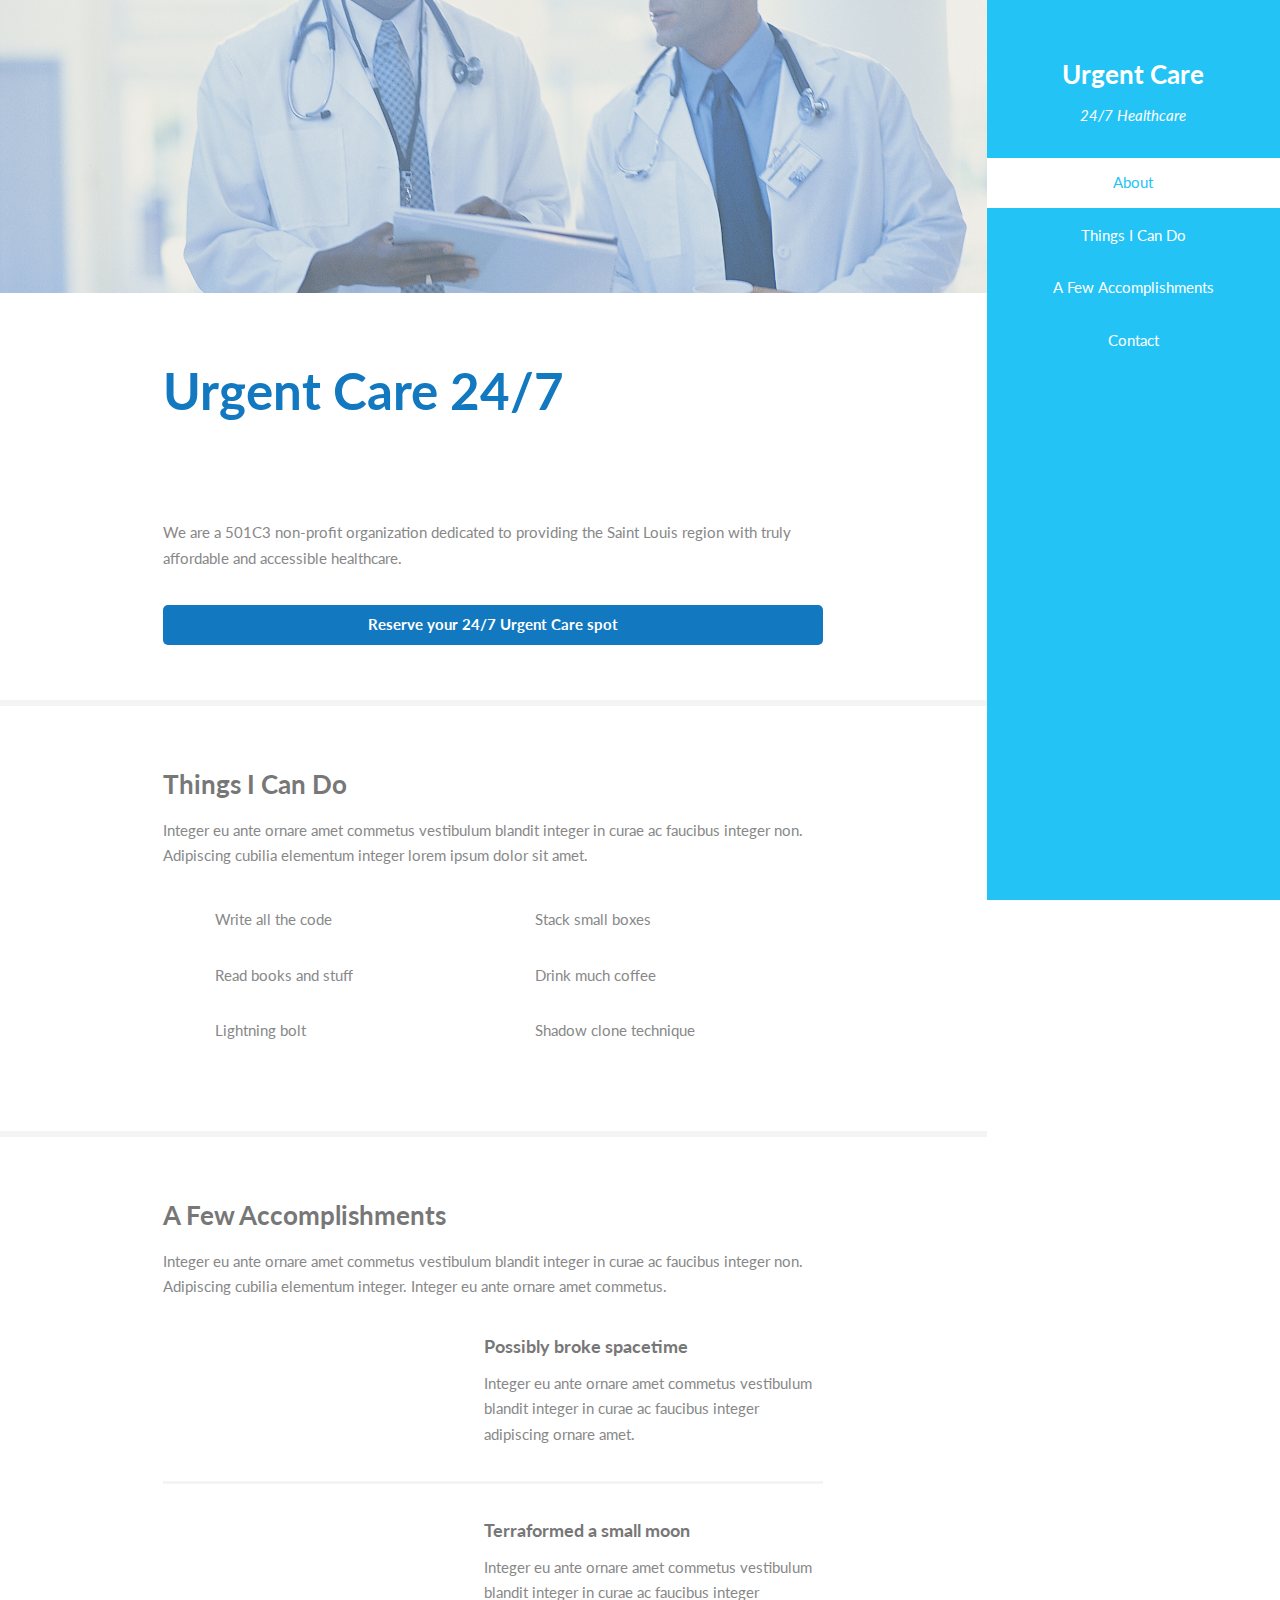
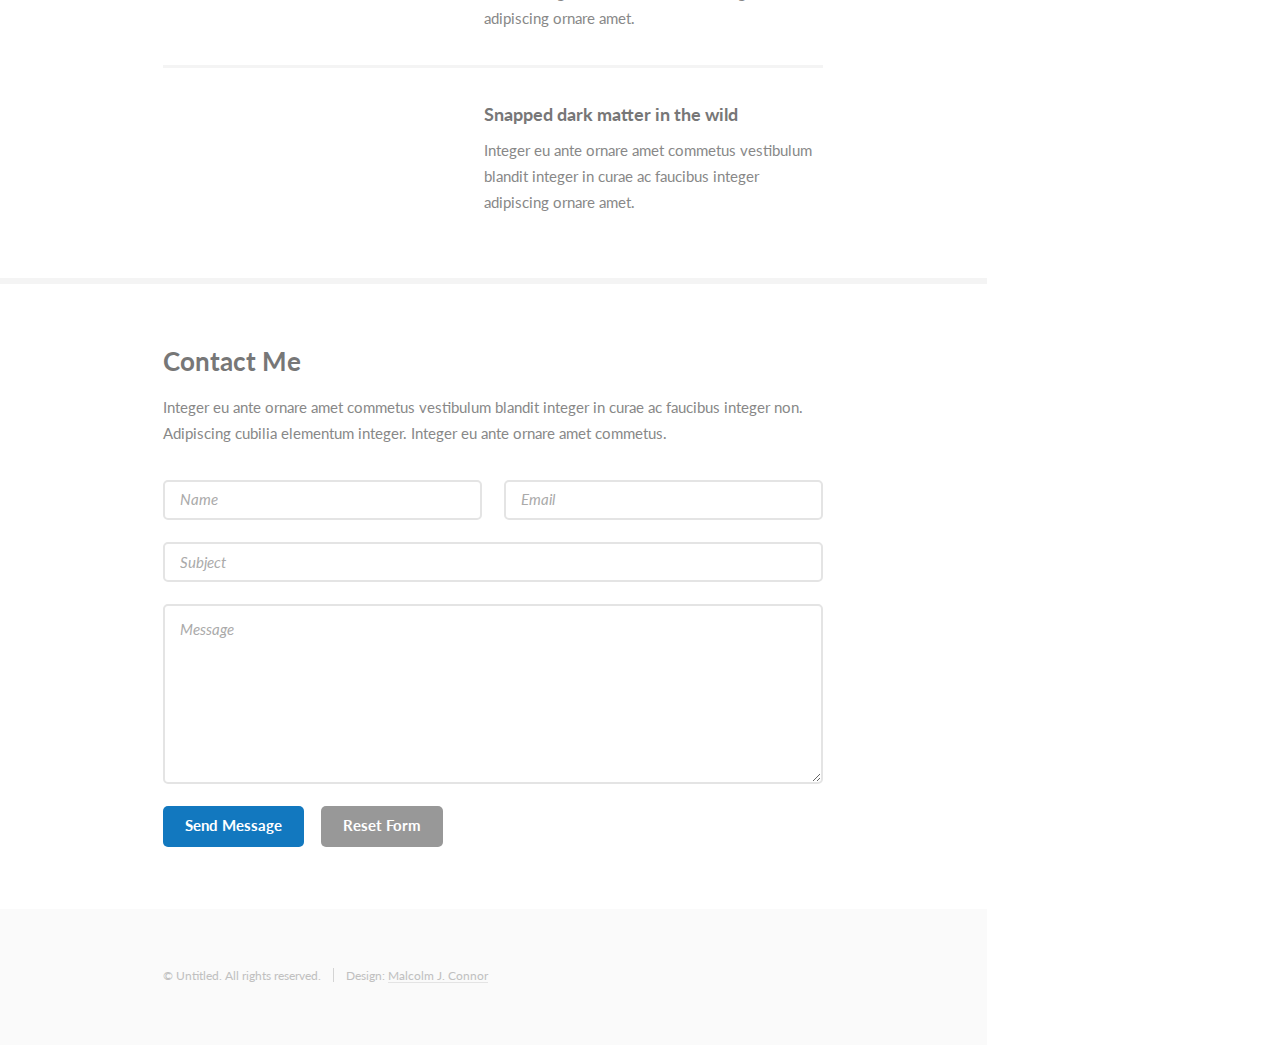
==== index.html @ 4917f7e1 "added urgent care link" ====
<!DOCTYPE HTML>

<html>
	<head>
		<title>Urgent Care</title>
		<meta charset="utf-8" />
		<meta name="viewport" content="width=device-width, initial-scale=1, user-scalable=no" />
		<link rel="stylesheet" href="assets/css/main.css" />
	</head>
	<body class="is-preload">

		<!-- Header -->
			<section id="header">
				<header>
					<span class="image avatar"><img src="images/247uc.PNG" alt="" /></span>
					<h1 id="logo"><a href="#">Urgent Care</a></h1>
					<p>24/7 Healthcare</p>
				</header>
				<nav id="nav">
					<ul>
						<li><a href="#one" class="active">About</a></li>
						<li><a href="#two">Things I Can Do</a></li>
						<li><a href="#three">A Few Accomplishments</a></li>
						<li><a href="#four">Contact</a></li>
					</ul>
				</nav>
				<footer>
					<ul class="icons">
						<li><a href="#" class="icon brands fa-twitter"><span class="label">Twitter</span></a></li>
						<li><a href="#" class="icon brands fa-facebook-f"><span class="label">Facebook</span></a></li>
						<li><a href="#" class="icon brands fa-instagram"><span class="label">Instagram</span></a></li>
						<li><a href="#" class="icon brands fa-github"><span class="label">Github</span></a></li>
						<li><a href="#" class="icon solid fa-envelope"><span class="label">Email</span></a></li>
					</ul>
				</footer>
			</section>

		<!-- Wrapper -->
			<div id="wrapper">

				<!-- Main -->
					<div id="main">

						<!-- One -->
							<section id="one">
								<div class="image main" data-position="center">
									<img src="images/health2.PNG" alt="" />
								</div>
								<div class="container">
									<header class="major">
										<h2>Urgent Care 24/7</h2>
										<p>Downtown St. Louis and Creve Couer </p>
									</header>
									<p>We are a 501C3 non-profit organization dedicated to providing the Saint Louis region with truly affordable and accessible healthcare.</p>
                                    
                                     <a href="#" class="button primary fit">Reserve your 24/7 Urgent Care spot</a>
                                    
								</div><br>
                                
							</section>

						<!-- Two -->
							<section id="two">
								<div class="container">
									<h3>Things I Can Do</h3>
									<p>Integer eu ante ornare amet commetus vestibulum blandit integer in curae ac faucibus integer non. Adipiscing cubilia elementum integer lorem ipsum dolor sit amet.</p>
									<ul class="feature-icons">
										<li class="icon solid fa-code">Write all the code</li>
										<li class="icon solid fa-cubes">Stack small boxes</li>
										<li class="icon solid fa-book">Read books and stuff</li>
										<li class="icon solid fa-coffee">Drink much coffee</li>
										<li class="icon solid fa-bolt">Lightning bolt</li>
										<li class="icon solid fa-users">Shadow clone technique</li>
									</ul>
								</div>
							</section>

						<!-- Three -->
							<section id="three">
								<div class="container">
									<h3>A Few Accomplishments</h3>
									<p>Integer eu ante ornare amet commetus vestibulum blandit integer in curae ac faucibus integer non. Adipiscing cubilia elementum integer. Integer eu ante ornare amet commetus.</p>
									<div class="features">
										<article>
											<a href="#" class="image"><img src="images/pic01.jpg" alt="" /></a>
											<div class="inner">
												<h4>Possibly broke spacetime</h4>
												<p>Integer eu ante ornare amet commetus vestibulum blandit integer in curae ac faucibus integer adipiscing ornare amet.</p>
											</div>
										</article>
										<article>
											<a href="#" class="image"><img src="images/pic02.jpg" alt="" /></a>
											<div class="inner">
												<h4>Terraformed a small moon</h4>
												<p>Integer eu ante ornare amet commetus vestibulum blandit integer in curae ac faucibus integer adipiscing ornare amet.</p>
											</div>
										</article>
										<article>
											<a href="#" class="image"><img src="images/pic03.jpg" alt="" /></a>
											<div class="inner">
												<h4>Snapped dark matter in the wild</h4>
												<p>Integer eu ante ornare amet commetus vestibulum blandit integer in curae ac faucibus integer adipiscing ornare amet.</p>
											</div>
										</article>
									</div>
								</div>
							</section>

						<!-- Four -->
							<section id="four">
								<div class="container">
									<h3>Contact Me</h3>
									<p>Integer eu ante ornare amet commetus vestibulum blandit integer in curae ac faucibus integer non. Adipiscing cubilia elementum integer. Integer eu ante ornare amet commetus.</p>
									<form method="post" action="#">
										<div class="row gtr-uniform">
											<div class="col-6 col-12-xsmall"><input type="text" name="name" id="name" placeholder="Name" /></div>
											<div class="col-6 col-12-xsmall"><input type="email" name="email" id="email" placeholder="Email" /></div>
											<div class="col-12"><input type="text" name="subject" id="subject" placeholder="Subject" /></div>
											<div class="col-12"><textarea name="message" id="message" placeholder="Message" rows="6"></textarea></div>
											<div class="col-12">
												<ul class="actions">
													<li><input type="submit" class="primary" value="Send Message" /></li>
													<li><input type="reset" value="Reset Form" /></li>
												</ul>
											</div>
										</div>
									</form>
								</div>
							</section>

						<!-- Five -->
						
                        <!--
							<section id="five">
								<div class="container">
									<h3>Elements</h3>

									<section>
										<h4>Text</h4>
										<p>This is <b>bold</b> and this is <strong>strong</strong>. This is <i>italic</i> and this is <em>emphasized</em>.
										This is <sup>superscript</sup> text and this is <sub>subscript</sub> text.
										This is <u>underlined</u> and this is code: <code>for (;;) { ... }</code>. Finally, <a href="#">this is a link</a>.</p>
										<hr />
										<header>
											<h4>Heading with a Subtitle</h4>
											<p>Lorem ipsum dolor sit amet nullam id egestas urna aliquam</p>
										</header>
										<p>Nunc lacinia ante nunc ac lobortis. Interdum adipiscing gravida odio porttitor sem non mi integer non faucibus ornare mi ut ante amet placerat aliquet. Volutpat eu sed ante lacinia sapien lorem accumsan varius montes viverra nibh in adipiscing blandit tempus accumsan.</p>
										<header>
											<h5>Heading with a Subtitle</h5>
											<p>Lorem ipsum dolor sit amet nullam id egestas urna aliquam</p>
										</header>
										<p>Nunc lacinia ante nunc ac lobortis. Interdum adipiscing gravida odio porttitor sem non mi integer non faucibus ornare mi ut ante amet placerat aliquet. Volutpat eu sed ante lacinia sapien lorem accumsan varius montes viverra nibh in adipiscing blandit tempus accumsan.</p>
										<hr />
										<h2>Heading Level 2</h2>
										<h3>Heading Level 3</h3>
										<h4>Heading Level 4</h4>
										<h5>Heading Level 5</h5>
										<h6>Heading Level 6</h6>
										<hr />
										<h5>Blockquote</h5>
										<blockquote>Fringilla nisl. Donec accumsan interdum nisi, quis tincidunt felis sagittis eget tempus euismod. Vestibulum ante ipsum primis in faucibus vestibulum. Blandit adipiscing eu felis iaculis volutpat ac adipiscing accumsan faucibus. Vestibulum ante ipsum primis in faucibus lorem ipsum dolor sit amet nullam adipiscing eu felis.</blockquote>
										<h5>Preformatted</h5>
										<pre><code>i = 0;

while (!deck.isInOrder()) {
    print 'Iteration ' + i;
    deck.shuffle();
    i++;
}

print 'It took ' + i + ' iterations to sort the deck.';</code></pre>
									</section>

									<section>
										<h4>Lists</h4>
										<div class="row">
											<div class="col-6 col-12-xsmall">
												<h5>Unordered</h5>
												<ul>
													<li>Dolor pulvinar etiam magna etiam.</li>
													<li>Sagittis adipiscing lorem eleifend.</li>
													<li>Felis enim feugiat dolore viverra.</li>
												</ul>
												<h5>Alternate</h5>
												<ul class="alt">
													<li>Dolor pulvinar etiam magna etiam.</li>
													<li>Sagittis adipiscing lorem eleifend.</li>
													<li>Felis enim feugiat dolore viverra.</li>
												</ul>
											</div>
											<div class="col-6 col-12-xsmall">
												<h5>Ordered</h5>
												<ol>
													<li>Dolor pulvinar etiam magna etiam.</li>
													<li>Etiam vel felis at lorem sed viverra.</li>
													<li>Felis enim feugiat dolore viverra.</li>
													<li>Dolor pulvinar etiam magna etiam.</li>
													<li>Etiam vel felis at lorem sed viverra.</li>
													<li>Felis enim feugiat dolore viverra.</li>
												</ol>
												<h5>Icons</h5>
												<ul class="icons">
													<li><a href="#" class="icon brands fa-twitter"><span class="label">Twitter</span></a></li>
													<li><a href="#" class="icon brands fa-facebook-f"><span class="label">Facebook</span></a></li>
													<li><a href="#" class="icon brands fa-instagram"><span class="label">Instagram</span></a></li>
													<li><a href="#" class="icon brands fa-github"><span class="label">Github</span></a></li>
													<li><a href="#" class="icon brands fa-dribbble"><span class="label">Dribbble</span></a></li>
													<li><a href="#" class="icon brands fa-tumblr"><span class="label">Tumblr</span></a></li>
												</ul>
											</div>
										</div>
										<h5>Actions</h5>
										<ul class="actions">
											<li><a href="#" class="button primary">Default</a></li>
											<li><a href="#" class="button">Default</a></li>
											<li><a href="#" class="button alt">Default</a></li>
										</ul>
										<ul class="actions small">
											<li><a href="#" class="button primary small">Small</a></li>
											<li><a href="#" class="button small">Small</a></li>
											<li><a href="#" class="button alt small">Small</a></li>
										</ul>
										<div class="row">
											<div class="col-3 col-6-medium col-12-xsmall">
												<ul class="actions stacked">
													<li><a href="#" class="button primary">Default</a></li>
													<li><a href="#" class="button">Default</a></li>
													<li><a href="#" class="button alt">Default</a></li>
												</ul>
											</div>
											<div class="col-3 col-6 col-12-xsmall">
												<ul class="actions stacked">
													<li><a href="#" class="button primary small">Small</a></li>
													<li><a href="#" class="button small">Small</a></li>
													<li><a href="#" class="button alt small">Small</a></li>
												</ul>
											</div>
											<div class="col-3 col-6-medium col-12-xsmall">
												<ul class="actions stacked">
													<li><a href="#" class="button primary fit">Default</a></li>
													<li><a href="#" class="button fit">Default</a></li>
													<li><a href="#" class="button alt fit">Default</a></li>
												</ul>
											</div>
											<div class="col-3 col-6-medium col-12-xsmall">
												<ul class="actions stacked">
													<li><a href="#" class="button primary small fit">Small</a></li>
													<li><a href="#" class="button small fit">Small</a></li>
													<li><a href="#" class="button alt small fit">Small</a></li>
												</ul>
											</div>
										</div>
									</section>

									<section>
										<h4>Table</h4>
										<h5>Default</h5>
										<div class="table-wrapper">
											<table>
												<thead>
													<tr>
														<th>Name</th>
														<th>Description</th>
														<th>Price</th>
													</tr>
												</thead>
												<tbody>
													<tr>
														<td>Item One</td>
														<td>Ante turpis integer aliquet porttitor.</td>
														<td>29.99</td>
													</tr>
													<tr>
														<td>Item Two</td>
														<td>Vis ac commodo adipiscing arcu aliquet.</td>
														<td>19.99</td>
													</tr>
													<tr>
														<td>Item Three</td>
														<td> Morbi faucibus arcu accumsan lorem.</td>
														<td>29.99</td>
													</tr>
													<tr>
														<td>Item Four</td>
														<td>Vitae integer tempus condimentum.</td>
														<td>19.99</td>
													</tr>
													<tr>
														<td>Item Five</td>
														<td>Ante turpis integer aliquet porttitor.</td>
														<td>29.99</td>
													</tr>
												</tbody>
												<tfoot>
													<tr>
														<td colspan="2"></td>
														<td>100.00</td>
													</tr>
												</tfoot>
											</table>
										</div>

										<h5>Alternate</h5>
										<div class="table-wrapper">
											<table class="alt">
												<thead>
													<tr>
														<th>Name</th>
														<th>Description</th>
														<th>Price</th>
													</tr>
												</thead>
												<tbody>
													<tr>
														<td>Item One</td>
														<td>Ante turpis integer aliquet porttitor.</td>
														<td>29.99</td>
													</tr>
													<tr>
														<td>Item Two</td>
														<td>Vis ac commodo adipiscing arcu aliquet.</td>
														<td>19.99</td>
													</tr>
													<tr>
														<td>Item Three</td>
														<td> Morbi faucibus arcu accumsan lorem.</td>
														<td>29.99</td>
													</tr>
													<tr>
														<td>Item Four</td>
														<td>Vitae integer tempus condimentum.</td>
														<td>19.99</td>
													</tr>
													<tr>
														<td>Item Five</td>
														<td>Ante turpis integer aliquet porttitor.</td>
														<td>29.99</td>
													</tr>
												</tbody>
												<tfoot>
													<tr>
														<td colspan="2"></td>
														<td>100.00</td>
													</tr>
												</tfoot>
											</table>
										</div>
									</section>

									<section>
										<h4>Buttons</h4>
										<ul class="actions">
											<li><a href="#" class="button primary">Primary</a></li>
											<li><a href="#" class="button">Default</a></li>
											<li><a href="#" class="button alt">Alternate</a></li>
										</ul>
										<ul class="actions">
											<li><a href="#" class="button primary large">Large</a></li>
											<li><a href="#" class="button">Default</a></li>
											<li><a href="#" class="button alt small">Small</a></li>
										</ul>
										<ul class="actions fit">
											<li><a href="#" class="button primary fit">Fit</a></li>
											<li><a href="#" class="button fit">Fit</a></li>
											<li><a href="#" class="button alt fit">Fit</a></li>
										</ul>
										<ul class="actions fit small">
											<li><a href="#" class="button primary fit small">Fit + Small</a></li>
											<li><a href="#" class="button fit small">Fit + Small</a></li>
											<li><a href="#" class="button alt fit small">Fit + Small</a></li>
										</ul>
										<ul class="actions">
											<li><a href="#" class="button primary icon solid fa-download">Icon</a></li>
											<li><a href="#" class="button icon solid fa-download">Icon</a></li>
											<li><a href="#" class="button alt icon solid fa-check">Icon</a></li>
										</ul>
										<ul class="actions">
											<li><span class="button primary disabled">Primary</span></li>
											<li><span class="button disabled">Default</span></li>
											<li><span class="button alt disabled">Alternate</span></li>
										</ul>
									</section>

									<section>
										<h4>Form</h4>
										<form method="post" action="#">
											<div class="row gtr-uniform">
												<div class="col-6 col-12-xsmall">
													<input type="text" name="demo-name" id="demo-name" value="" placeholder="Name" />
												</div>
												<div class="col-6 col-12-xsmall">
													<input type="email" name="demo-email" id="demo-email" value="" placeholder="Email" />
												</div>
												<div class="col-12">
													<select name="demo-category" id="demo-category">
														<option value="">- Category -</option>
														<option value="1">Manufacturing</option>
														<option value="1">Shipping</option>
														<option value="1">Administration</option>
														<option value="1">Human Resources</option>
													</select>
												</div>
												<div class="col-4 col-12-medium">
													<input type="radio" id="demo-priority-low" name="demo-priority" checked>
													<label for="demo-priority-low">Low Priority</label>
												</div>
												<div class="col-4 col-12-medium">
													<input type="radio" id="demo-priority-normal" name="demo-priority">
													<label for="demo-priority-normal">Normal Priority</label>
												</div>
												<div class="col-4 col-12-medium">
													<input type="radio" id="demo-priority-high" name="demo-priority">
													<label for="demo-priority-high">High Priority</label>
												</div>
												<div class="col-6 col-12-medium">
													<input type="checkbox" id="demo-copy" name="demo-copy">
													<label for="demo-copy">Email me a copy of this message</label>
												</div>
												<div class="col-6 col-12-medium">
													<input type="checkbox" id="demo-human" name="demo-human" checked>
													<label for="demo-human">I am a human and not a robot</label>
												</div>
												<div class="col-12">
													<textarea name="demo-message" id="demo-message" placeholder="Enter your message" rows="6"></textarea>
												</div>
												<div class="col-12">
													<ul class="actions">
														<li><input type="submit" value="Send Message" /></li>
														<li><input type="reset" value="Reset" class="alt" /></li>
													</ul>
												</div>
											</div>
										</form>
									</section>

									<section>
										<h4>Image</h4>
										<h5>Fit</h5>
										<span class="image fit"><img src="images/banner.jpg" alt="" /></span>
										<div class="box alt">
											<div class="row gtr-50 gtr-uniform">
												<div class="col-4"><span class="image fit"><img src="images/pic01.jpg" alt="" /></span></div>
												<div class="col-4"><span class="image fit"><img src="images/pic02.jpg" alt="" /></span></div>
												<div class="col-4"><span class="image fit"><img src="images/pic03.jpg" alt="" /></span></div>
												<div class="col-4"><span class="image fit"><img src="images/pic02.jpg" alt="" /></span></div>
												<div class="col-4"><span class="image fit"><img src="images/pic03.jpg" alt="" /></span></div>
												<div class="col-4"><span class="image fit"><img src="images/pic01.jpg" alt="" /></span></div>
												<div class="col-4"><span class="image fit"><img src="images/pic03.jpg" alt="" /></span></div>
												<div class="col-4"><span class="image fit"><img src="images/pic01.jpg" alt="" /></span></div>
												<div class="col-4"><span class="image fit"><img src="images/pic02.jpg" alt="" /></span></div>
											</div>
										</div>
										<h5>Left &amp; Right</h5>
										<p><span class="image left"><img src="images/avatar.jpg" alt="" /></span>Fringilla nisl. Donec accumsan interdum nisi, quis tincidunt felis sagittis eget. tempus euismod. Vestibulum ante ipsum primis in faucibus vestibulum. Blandit adipiscing eu felis iaculis volutpat ac adipiscing accumsan eu faucibus. Integer ac pellentesque praesent tincidunt felis sagittis eget. tempus euismod. Vestibulum ante ipsum primis in faucibus vestibulum. Blandit adipiscing eu felis iaculis volutpat ac adipiscing accumsan eu faucibus. Integer ac pellentesque praesent. Donec accumsan interdum nisi, quis tincidunt felis sagittis eget. tempus euismod. Vestibulum ante ipsum primis in faucibus vestibulum. Blandit adipiscing eu felis iaculis volutpat ac adipiscing accumsan eu faucibus. Integer ac pellentesque praesent tincidunt felis sagittis eget. tempus euismod. Vestibulum ante ipsum primis in faucibus vestibulum. Blandit adipiscing eu felis iaculis volutpat ac adipiscing accumsan eu faucibus. Integer ac pellentesque praesent.</p>
										<p><span class="image right"><img src="images/avatar.jpg" alt="" /></span>Fringilla nisl. Donec accumsan interdum nisi, quis tincidunt felis sagittis eget. tempus euismod. Vestibulum ante ipsum primis in faucibus vestibulum. Blandit adipiscing eu felis iaculis volutpat ac adipiscing accumsan eu faucibus. Integer ac pellentesque praesent tincidunt felis sagittis eget. tempus euismod. Vestibulum ante ipsum primis in faucibus vestibulum. Blandit adipiscing eu felis iaculis volutpat ac adipiscing accumsan eu faucibus. Integer ac pellentesque praesent. Donec accumsan interdum nisi, quis tincidunt felis sagittis eget. tempus euismod. Vestibulum ante ipsum primis in faucibus vestibulum. Blandit adipiscing eu felis iaculis volutpat ac adipiscing accumsan eu faucibus. Integer ac pellentesque praesent tincidunt felis sagittis eget. tempus euismod. Vestibulum ante ipsum primis in faucibus vestibulum. Blandit adipiscing eu felis iaculis volutpat ac adipiscing accumsan eu faucibus. Integer ac pellentesque praesent.</p>
									</section>

								</div>
							</section>
				-->		
					</div>

				<!-- Footer -->
					<section id="footer">
						<div class="container">
							<ul class="copyright">
								<li>&copy; Untitled. All rights reserved.</li><li>Design: <a href="http://malcolmjconnor.com">Malcolm J. Connor</a></li>
							</ul>
						</div>
					</section>

			</div>

		<!-- Scripts -->
			<script src="assets/js/jquery.min.js"></script>
			<script src="assets/js/jquery.scrollex.min.js"></script>
			<script src="assets/js/jquery.scrolly.min.js"></script>
			<script src="assets/js/browser.min.js"></script>
			<script src="assets/js/breakpoints.min.js"></script>
			<script src="assets/js/util.js"></script>
			<script src="assets/js/main.js"></script>

	</body>
</html>
---- assets/css/main.css ----
@import url("fontawesome-all.min.css");
@import url("https://fonts.googleapis.com/css?family=Lato:400,400italic,700,700italic|Source+Code+Pro:400");

html, body, div, span, applet, object,
iframe, h1, h2, h3, h4, h5, h6, p, blockquote,
pre, a, abbr, acronym, address, big, cite,
code, del, dfn, em, img, ins, kbd, q, s, samp,
small, strike, strong, sub, sup, tt, var, b,
u, i, center, dl, dt, dd, ol, ul, li, fieldset,
form, label, legend, table, caption, tbody,
tfoot, thead, tr, th, td, article, aside,
canvas, details, embed, figure, figcaption,
footer, header, hgroup, menu, nav, output, ruby,
section, summary, time, mark, audio, video {
	margin: 0;
	padding: 0;
	border: 0;
	font-size: 100%;
	font: inherit;
    --primary: #1278BF;
    --primary_faded: #4FA7E4;
    --secondary: #24C3F6;
	vertical-align: baseline;}



article, aside, details, figcaption, figure,
footer, header, hgroup, menu, nav, section {
	display: block;}

body {
	line-height: 1;
}

ol, ul {
	list-style: none;
}

blockquote, q {
	quotes: none;
}

	blockquote:before, blockquote:after, q:before, q:after {
		content: '';
		content: none;
	}

table {
	border-collapse: collapse;
	border-spacing: 0;
}

body {
	-webkit-text-size-adjust: none;
}

mark {
	background-color: transparent;
	color: inherit;
}

input::-moz-focus-inner {
	border: 0;
	padding: 0;
}

input, select, textarea {
	-moz-appearance: none;
	-webkit-appearance: none;
	-ms-appearance: none;
	appearance: none;
}

/* Basic */

	html {
		box-sizing: border-box;
	}

	*, *:before, *:after {
		box-sizing: inherit;
	}

	body {
		background: #fff;
	}

		body.is-preload *, body.is-preload *:before, body.is-preload *:after {
			-moz-animation: none !important;
			-webkit-animation: none !important;
			-ms-animation: none !important;
			animation: none !important;
			-moz-transition: none !important;
			-webkit-transition: none !important;
			-ms-transition: none !important;
			transition: none !important;
		}

	body, input, select, textarea {
		color: #888;
		font-family: "Lato", sans-serif;
		font-size: 16pt;
		font-weight: 400;
		line-height: 1.75em;
	}

	a {
		-moz-transition: color 0.2s ease-in-out, border-color 0.2s ease-in-out;
		-webkit-transition: color 0.2s ease-in-out, border-color 0.2s ease-in-out;
		-ms-transition: color 0.2s ease-in-out, border-color 0.2s ease-in-out;
		transition: color 0.2s ease-in-out, border-color 0.2s ease-in-out;
		border-bottom: solid 1px #e4e4e4;
		color: inherit;
		text-decoration: none;
	}

		a:hover {
			border-bottom-color: transparent;
			color: var(--secondary) !important;
		}

	strong, b {
		color: #777;
		font-weight: 700;
	}

	em, i {
		font-style: italic;
	}

	p {
		margin: 0 0 2.25em 0;
	}

	h1, h2, h3, h4, h5, h6 {
		color: #777;
		font-weight: 700;
		line-height: 1em;
		margin: 0 0 0.5625em 0;
	}

		h1 a, h2 a, h3 a, h4 a, h5 a, h6 a {
			border: 0;
			color: inherit;
			text-decoration: none;
		}

	h2 {
		font-size: 2em;
		line-height: 1.5em;
	}

	h3 {
		font-size: 1.75em;
		line-height: 1.5em;
	}

	h4 {
		font-size: 1.25em;
		line-height: 1.5em;
	}

	h5 {
		font-size: 0.9em;
		line-height: 1.5em;
	}

	h6 {
		font-size: 0.7em;
		line-height: 1.5em;
	}

	sub {
		font-size: 0.8em;
		position: relative;
		top: 0.5em;
	}

	sup {
		font-size: 0.8em;
		position: relative;
		top: -0.5em;
	}

	hr {
		border: 0;
		border-bottom: solid 2px #f4f4f4;
		margin: 2.25em 0;
	}

		hr.major {
			margin: 3.375em 0;
		}

	blockquote {
		border-left: solid 8px #e4e4e4;
		font-style: italic;
		margin: 0 0 2.25em 0;
		padding: 0.5em 0 0.5em 2em;
	}

	code {
		background: #555;
		border-radius: 5px;
		color: #fff;
		font-family: "Source Code Pro", monospace;
		font-size: 0.9em;
		margin: 0 0.25em;
		padding: 0.25em 0.65em;
	}

	pre {
		font-family: "Source Code Pro", monospace;
		font-size: 0.9em;
		margin: 0 0 2.25em 0;
	}

		pre code {
			-webkit-overflow-scrolling: touch;
			display: block;
			line-height: 1.5em;
			overflow-x: auto;
			padding: 1em 1.5em;
		}

	.align-left {
		text-align: left;
	}

	.align-center {
		text-align: center;
	}

	.align-right {
		text-align: right;
	}

/* Row */

	.row {
		display: flex;
		flex-wrap: wrap;
		box-sizing: border-box;
		align-items: stretch;
	}

		.row > * {
			box-sizing: border-box;
		}

		.row.gtr-uniform > * > :last-child {
			margin-bottom: 0;
		}

		.row.aln-left {
			justify-content: flex-start;
		}

		.row.aln-center {
			justify-content: center;
		}

		.row.aln-right {
			justify-content: flex-end;
		}

		.row.aln-top {
			align-items: flex-start;
		}

		.row.aln-middle {
			align-items: center;
		}

		.row.aln-bottom {
			align-items: flex-end;
		}

		.row > .imp {
			order: -1;
		}

		.row > .col-1 {
			width: 8.33333%;
		}

		.row > .off-1 {
			margin-left: 8.33333%;
		}

		.row > .col-2 {
			width: 16.66667%;
		}

		.row > .off-2 {
			margin-left: 16.66667%;
		}

		.row > .col-3 {
			width: 25%;
		}

		.row > .off-3 {
			margin-left: 25%;
		}

		.row > .col-4 {
			width: 33.33333%;
		}

		.row > .off-4 {
			margin-left: 33.33333%;
		}

		.row > .col-5 {
			width: 41.66667%;
		}

		.row > .off-5 {
			margin-left: 41.66667%;
		}

		.row > .col-6 {
			width: 50%;
		}

		.row > .off-6 {
			margin-left: 50%;
		}

		.row > .col-7 {
			width: 58.33333%;
		}

		.row > .off-7 {
			margin-left: 58.33333%;
		}

		.row > .col-8 {
			width: 66.66667%;
		}

		.row > .off-8 {
			margin-left: 66.66667%;
		}

		.row > .col-9 {
			width: 75%;
		}

		.row > .off-9 {
			margin-left: 75%;
		}

		.row > .col-10 {
			width: 83.33333%;
		}

		.row > .off-10 {
			margin-left: 83.33333%;
		}

		.row > .col-11 {
			width: 91.66667%;
		}

		.row > .off-11 {
			margin-left: 91.66667%;
		}

		.row > .col-12 {
			width: 100%;
		}

		.row > .off-12 {
			margin-left: 100%;
		}

		.row.gtr-0 {
			margin-top: 0;
			margin-left: 0em;
		}

			.row.gtr-0 > * {
				padding: 0 0 0 0em;
			}

			.row.gtr-0.gtr-uniform {
				margin-top: 0em;
			}

				.row.gtr-0.gtr-uniform > * {
					padding-top: 0em;
				}

		.row.gtr-25 {
			margin-top: 0;
			margin-left: -0.5em;
		}

			.row.gtr-25 > * {
				padding: 0 0 0 0.5em;
			}

			.row.gtr-25.gtr-uniform {
				margin-top: -0.5em;
			}

				.row.gtr-25.gtr-uniform > * {
					padding-top: 0.5em;
				}

		.row.gtr-50 {
			margin-top: 0;
			margin-left: -1em;
		}

			.row.gtr-50 > * {
				padding: 0 0 0 1em;
			}

			.row.gtr-50.gtr-uniform {
				margin-top: -1em;
			}

				.row.gtr-50.gtr-uniform > * {
					padding-top: 1em;
				}

		.row {
			margin-top: 0;
			margin-left: -2em;
		}

			.row > * {
				padding: 0 0 0 2em;
			}

			.row.gtr-uniform {
				margin-top: -2em;
			}

				.row.gtr-uniform > * {
					padding-top: 2em;
				}

		.row.gtr-150 {
			margin-top: 0;
			margin-left: -3em;
		}

			.row.gtr-150 > * {
				padding: 0 0 0 3em;
			}

			.row.gtr-150.gtr-uniform {
				margin-top: -3em;
			}

				.row.gtr-150.gtr-uniform > * {
					padding-top: 3em;
				}

		.row.gtr-200 {
			margin-top: 0;
			margin-left: -4em;
		}

			.row.gtr-200 > * {
				padding: 0 0 0 4em;
			}

			.row.gtr-200.gtr-uniform {
				margin-top: -4em;
			}

				.row.gtr-200.gtr-uniform > * {
					padding-top: 4em;
				}

		@media screen and (max-width: 1680px) {

			.row {
				display: flex;
				flex-wrap: wrap;
				box-sizing: border-box;
				align-items: stretch;
			}

				.row > * {
					box-sizing: border-box;
				}

				.row.gtr-uniform > * > :last-child {
					margin-bottom: 0;
				}

				.row.aln-left {
					justify-content: flex-start;
				}

				.row.aln-center {
					justify-content: center;
				}

				.row.aln-right {
					justify-content: flex-end;
				}

				.row.aln-top {
					align-items: flex-start;
				}

				.row.aln-middle {
					align-items: center;
				}

				.row.aln-bottom {
					align-items: flex-end;
				}

				.row > .imp-xlarge {
					order: -1;
				}

				.row > .col-1-xlarge {
					width: 8.33333%;
				}

				.row > .off-1-xlarge {
					margin-left: 8.33333%;
				}

				.row > .col-2-xlarge {
					width: 16.66667%;
				}

				.row > .off-2-xlarge {
					margin-left: 16.66667%;
				}

				.row > .col-3-xlarge {
					width: 25%;
				}

				.row > .off-3-xlarge {
					margin-left: 25%;
				}

				.row > .col-4-xlarge {
					width: 33.33333%;
				}

				.row > .off-4-xlarge {
					margin-left: 33.33333%;
				}

				.row > .col-5-xlarge {
					width: 41.66667%;
				}

				.row > .off-5-xlarge {
					margin-left: 41.66667%;
				}

				.row > .col-6-xlarge {
					width: 50%;
				}

				.row > .off-6-xlarge {
					margin-left: 50%;
				}

				.row > .col-7-xlarge {
					width: 58.33333%;
				}

				.row > .off-7-xlarge {
					margin-left: 58.33333%;
				}

				.row > .col-8-xlarge {
					width: 66.66667%;
				}

				.row > .off-8-xlarge {
					margin-left: 66.66667%;
				}

				.row > .col-9-xlarge {
					width: 75%;
				}

				.row > .off-9-xlarge {
					margin-left: 75%;
				}

				.row > .col-10-xlarge {
					width: 83.33333%;
				}

				.row > .off-10-xlarge {
					margin-left: 83.33333%;
				}

				.row > .col-11-xlarge {
					width: 91.66667%;
				}

				.row > .off-11-xlarge {
					margin-left: 91.66667%;
				}

				.row > .col-12-xlarge {
					width: 100%;
				}

				.row > .off-12-xlarge {
					margin-left: 100%;
				}

				.row.gtr-0 {
					margin-top: 0;
					margin-left: 0em;
				}

					.row.gtr-0 > * {
						padding: 0 0 0 0em;
					}

					.row.gtr-0.gtr-uniform {
						margin-top: 0em;
					}

						.row.gtr-0.gtr-uniform > * {
							padding-top: 0em;
						}

				.row.gtr-25 {
					margin-top: 0;
					margin-left: -0.5em;
				}

					.row.gtr-25 > * {
						padding: 0 0 0 0.5em;
					}

					.row.gtr-25.gtr-uniform {
						margin-top: -0.5em;
					}

						.row.gtr-25.gtr-uniform > * {
							padding-top: 0.5em;
						}

				.row.gtr-50 {
					margin-top: 0;
					margin-left: -1em;
				}

					.row.gtr-50 > * {
						padding: 0 0 0 1em;
					}

					.row.gtr-50.gtr-uniform {
						margin-top: -1em;
					}

						.row.gtr-50.gtr-uniform > * {
							padding-top: 1em;
						}

				.row {
					margin-top: 0;
					margin-left: -2em;
				}

					.row > * {
						padding: 0 0 0 2em;
					}

					.row.gtr-uniform {
						margin-top: -2em;
					}

						.row.gtr-uniform > * {
							padding-top: 2em;
						}

				.row.gtr-150 {
					margin-top: 0;
					margin-left: -3em;
				}

					.row.gtr-150 > * {
						padding: 0 0 0 3em;
					}

					.row.gtr-150.gtr-uniform {
						margin-top: -3em;
					}

						.row.gtr-150.gtr-uniform > * {
							padding-top: 3em;
						}

				.row.gtr-200 {
					margin-top: 0;
					margin-left: -4em;
				}

					.row.gtr-200 > * {
						padding: 0 0 0 4em;
					}

					.row.gtr-200.gtr-uniform {
						margin-top: -4em;
					}

						.row.gtr-200.gtr-uniform > * {
							padding-top: 4em;
						}

		}

		@media screen and (max-width: 1280px) {

			.row {
				display: flex;
				flex-wrap: wrap;
				box-sizing: border-box;
				align-items: stretch;
			}

				.row > * {
					box-sizing: border-box;
				}

				.row.gtr-uniform > * > :last-child {
					margin-bottom: 0;
				}

				.row.aln-left {
					justify-content: flex-start;
				}

				.row.aln-center {
					justify-content: center;
				}

				.row.aln-right {
					justify-content: flex-end;
				}

				.row.aln-top {
					align-items: flex-start;
				}

				.row.aln-middle {
					align-items: center;
				}

				.row.aln-bottom {
					align-items: flex-end;
				}

				.row > .imp-large {
					order: -1;
				}

				.row > .col-1-large {
					width: 8.33333%;
				}

				.row > .off-1-large {
					margin-left: 8.33333%;
				}

				.row > .col-2-large {
					width: 16.66667%;
				}

				.row > .off-2-large {
					margin-left: 16.66667%;
				}

				.row > .col-3-large {
					width: 25%;
				}

				.row > .off-3-large {
					margin-left: 25%;
				}

				.row > .col-4-large {
					width: 33.33333%;
				}

				.row > .off-4-large {
					margin-left: 33.33333%;
				}

				.row > .col-5-large {
					width: 41.66667%;
				}

				.row > .off-5-large {
					margin-left: 41.66667%;
				}

				.row > .col-6-large {
					width: 50%;
				}

				.row > .off-6-large {
					margin-left: 50%;
				}

				.row > .col-7-large {
					width: 58.33333%;
				}

				.row > .off-7-large {
					margin-left: 58.33333%;
				}

				.row > .col-8-large {
					width: 66.66667%;
				}

				.row > .off-8-large {
					margin-left: 66.66667%;
				}

				.row > .col-9-large {
					width: 75%;
				}

				.row > .off-9-large {
					margin-left: 75%;
				}

				.row > .col-10-large {
					width: 83.33333%;
				}

				.row > .off-10-large {
					margin-left: 83.33333%;
				}

				.row > .col-11-large {
					width: 91.66667%;
				}

				.row > .off-11-large {
					margin-left: 91.66667%;
				}

				.row > .col-12-large {
					width: 100%;
				}

				.row > .off-12-large {
					margin-left: 100%;
				}

				.row.gtr-0 {
					margin-top: 0;
					margin-left: 0em;
				}

					.row.gtr-0 > * {
						padding: 0 0 0 0em;
					}

					.row.gtr-0.gtr-uniform {
						margin-top: 0em;
					}

						.row.gtr-0.gtr-uniform > * {
							padding-top: 0em;
						}

				.row.gtr-25 {
					margin-top: 0;
					margin-left: -0.375em;
				}

					.row.gtr-25 > * {
						padding: 0 0 0 0.375em;
					}

					.row.gtr-25.gtr-uniform {
						margin-top: -0.375em;
					}

						.row.gtr-25.gtr-uniform > * {
							padding-top: 0.375em;
						}

				.row.gtr-50 {
					margin-top: 0;
					margin-left: -0.75em;
				}

					.row.gtr-50 > * {
						padding: 0 0 0 0.75em;
					}

					.row.gtr-50.gtr-uniform {
						margin-top: -0.75em;
					}

						.row.gtr-50.gtr-uniform > * {
							padding-top: 0.75em;
						}

				.row {
					margin-top: 0;
					margin-left: -1.5em;
				}

					.row > * {
						padding: 0 0 0 1.5em;
					}

					.row.gtr-uniform {
						margin-top: -1.5em;
					}

						.row.gtr-uniform > * {
							padding-top: 1.5em;
						}

				.row.gtr-150 {
					margin-top: 0;
					margin-left: -2.25em;
				}

					.row.gtr-150 > * {
						padding: 0 0 0 2.25em;
					}

					.row.gtr-150.gtr-uniform {
						margin-top: -2.25em;
					}

						.row.gtr-150.gtr-uniform > * {
							padding-top: 2.25em;
						}

				.row.gtr-200 {
					margin-top: 0;
					margin-left: -3em;
				}

					.row.gtr-200 > * {
						padding: 0 0 0 3em;
					}

					.row.gtr-200.gtr-uniform {
						margin-top: -3em;
					}

						.row.gtr-200.gtr-uniform > * {
							padding-top: 3em;
						}

		}

		@media screen and (max-width: 1024px) {

			.row {
				display: flex;
				flex-wrap: wrap;
				box-sizing: border-box;
				align-items: stretch;
			}

				.row > * {
					box-sizing: border-box;
				}

				.row.gtr-uniform > * > :last-child {
					margin-bottom: 0;
				}

				.row.aln-left {
					justify-content: flex-start;
				}

				.row.aln-center {
					justify-content: center;
				}

				.row.aln-right {
					justify-content: flex-end;
				}

				.row.aln-top {
					align-items: flex-start;
				}

				.row.aln-middle {
					align-items: center;
				}

				.row.aln-bottom {
					align-items: flex-end;
				}

				.row > .imp-medium {
					order: -1;
				}

				.row > .col-1-medium {
					width: 8.33333%;
				}

				.row > .off-1-medium {
					margin-left: 8.33333%;
				}

				.row > .col-2-medium {
					width: 16.66667%;
				}

				.row > .off-2-medium {
					margin-left: 16.66667%;
				}

				.row > .col-3-medium {
					width: 25%;
				}

				.row > .off-3-medium {
					margin-left: 25%;
				}

				.row > .col-4-medium {
					width: 33.33333%;
				}

				.row > .off-4-medium {
					margin-left: 33.33333%;
				}

				.row > .col-5-medium {
					width: 41.66667%;
				}

				.row > .off-5-medium {
					margin-left: 41.66667%;
				}

				.row > .col-6-medium {
					width: 50%;
				}

				.row > .off-6-medium {
					margin-left: 50%;
				}

				.row > .col-7-medium {
					width: 58.33333%;
				}

				.row > .off-7-medium {
					margin-left: 58.33333%;
				}

				.row > .col-8-medium {
					width: 66.66667%;
				}

				.row > .off-8-medium {
					margin-left: 66.66667%;
				}

				.row > .col-9-medium {
					width: 75%;
				}

				.row > .off-9-medium {
					margin-left: 75%;
				}

				.row > .col-10-medium {
					width: 83.33333%;
				}

				.row > .off-10-medium {
					margin-left: 83.33333%;
				}

				.row > .col-11-medium {
					width: 91.66667%;
				}

				.row > .off-11-medium {
					margin-left: 91.66667%;
				}

				.row > .col-12-medium {
					width: 100%;
				}

				.row > .off-12-medium {
					margin-left: 100%;
				}

				.row.gtr-0 {
					margin-top: 0;
					margin-left: 0em;
				}

					.row.gtr-0 > * {
						padding: 0 0 0 0em;
					}

					.row.gtr-0.gtr-uniform {
						margin-top: 0em;
					}

						.row.gtr-0.gtr-uniform > * {
							padding-top: 0em;
						}

				.row.gtr-25 {
					margin-top: 0;
					margin-left: -0.375em;
				}

					.row.gtr-25 > * {
						padding: 0 0 0 0.375em;
					}

					.row.gtr-25.gtr-uniform {
						margin-top: -0.375em;
					}

						.row.gtr-25.gtr-uniform > * {
							padding-top: 0.375em;
						}

				.row.gtr-50 {
					margin-top: 0;
					margin-left: -0.75em;
				}

					.row.gtr-50 > * {
						padding: 0 0 0 0.75em;
					}

					.row.gtr-50.gtr-uniform {
						margin-top: -0.75em;
					}

						.row.gtr-50.gtr-uniform > * {
							padding-top: 0.75em;
						}

				.row {
					margin-top: 0;
					margin-left: -1.5em;
				}

					.row > * {
						padding: 0 0 0 1.5em;
					}

					.row.gtr-uniform {
						margin-top: -1.5em;
					}

						.row.gtr-uniform > * {
							padding-top: 1.5em;
						}

				.row.gtr-150 {
					margin-top: 0;
					margin-left: -2.25em;
				}

					.row.gtr-150 > * {
						padding: 0 0 0 2.25em;
					}

					.row.gtr-150.gtr-uniform {
						margin-top: -2.25em;
					}

						.row.gtr-150.gtr-uniform > * {
							padding-top: 2.25em;
						}

				.row.gtr-200 {
					margin-top: 0;
					margin-left: -3em;
				}

					.row.gtr-200 > * {
						padding: 0 0 0 3em;
					}

					.row.gtr-200.gtr-uniform {
						margin-top: -3em;
					}

						.row.gtr-200.gtr-uniform > * {
							padding-top: 3em;
						}

		}

		@media screen and (max-width: 736px) {

			.row {
				display: flex;
				flex-wrap: wrap;
				box-sizing: border-box;
				align-items: stretch;
			}

				.row > * {
					box-sizing: border-box;
				}

				.row.gtr-uniform > * > :last-child {
					margin-bottom: 0;
				}

				.row.aln-left {
					justify-content: flex-start;
				}

				.row.aln-center {
					justify-content: center;
				}

				.row.aln-right {
					justify-content: flex-end;
				}

				.row.aln-top {
					align-items: flex-start;
				}

				.row.aln-middle {
					align-items: center;
				}

				.row.aln-bottom {
					align-items: flex-end;
				}

				.row > .imp-small {
					order: -1;
				}

				.row > .col-1-small {
					width: 8.33333%;
				}

				.row > .off-1-small {
					margin-left: 8.33333%;
				}

				.row > .col-2-small {
					width: 16.66667%;
				}

				.row > .off-2-small {
					margin-left: 16.66667%;
				}

				.row > .col-3-small {
					width: 25%;
				}

				.row > .off-3-small {
					margin-left: 25%;
				}

				.row > .col-4-small {
					width: 33.33333%;
				}

				.row > .off-4-small {
					margin-left: 33.33333%;
				}

				.row > .col-5-small {
					width: 41.66667%;
				}

				.row > .off-5-small {
					margin-left: 41.66667%;
				}

				.row > .col-6-small {
					width: 50%;
				}

				.row > .off-6-small {
					margin-left: 50%;
				}

				.row > .col-7-small {
					width: 58.33333%;
				}

				.row > .off-7-small {
					margin-left: 58.33333%;
				}

				.row > .col-8-small {
					width: 66.66667%;
				}

				.row > .off-8-small {
					margin-left: 66.66667%;
				}

				.row > .col-9-small {
					width: 75%;
				}

				.row > .off-9-small {
					margin-left: 75%;
				}

				.row > .col-10-small {
					width: 83.33333%;
				}

				.row > .off-10-small {
					margin-left: 83.33333%;
				}

				.row > .col-11-small {
					width: 91.66667%;
				}

				.row > .off-11-small {
					margin-left: 91.66667%;
				}

				.row > .col-12-small {
					width: 100%;
				}

				.row > .off-12-small {
					margin-left: 100%;
				}

				.row.gtr-0 {
					margin-top: 0;
					margin-left: 0em;
				}

					.row.gtr-0 > * {
						padding: 0 0 0 0em;
					}

					.row.gtr-0.gtr-uniform {
						margin-top: 0em;
					}

						.row.gtr-0.gtr-uniform > * {
							padding-top: 0em;
						}

				.row.gtr-25 {
					margin-top: 0;
					margin-left: -0.3125em;
				}

					.row.gtr-25 > * {
						padding: 0 0 0 0.3125em;
					}

					.row.gtr-25.gtr-uniform {
						margin-top: -0.3125em;
					}

						.row.gtr-25.gtr-uniform > * {
							padding-top: 0.3125em;
						}

				.row.gtr-50 {
					margin-top: 0;
					margin-left: -0.625em;
				}

					.row.gtr-50 > * {
						padding: 0 0 0 0.625em;
					}

					.row.gtr-50.gtr-uniform {
						margin-top: -0.625em;
					}

						.row.gtr-50.gtr-uniform > * {
							padding-top: 0.625em;
						}

				.row {
					margin-top: 0;
					margin-left: -1.25em;
				}

					.row > * {
						padding: 0 0 0 1.25em;
					}

					.row.gtr-uniform {
						margin-top: -1.25em;
					}

						.row.gtr-uniform > * {
							padding-top: 1.25em;
						}

				.row.gtr-150 {
					margin-top: 0;
					margin-left: -1.875em;
				}

					.row.gtr-150 > * {
						padding: 0 0 0 1.875em;
					}

					.row.gtr-150.gtr-uniform {
						margin-top: -1.875em;
					}

						.row.gtr-150.gtr-uniform > * {
							padding-top: 1.875em;
						}

				.row.gtr-200 {
					margin-top: 0;
					margin-left: -2.5em;
				}

					.row.gtr-200 > * {
						padding: 0 0 0 2.5em;
					}

					.row.gtr-200.gtr-uniform {
						margin-top: -2.5em;
					}

						.row.gtr-200.gtr-uniform > * {
							padding-top: 2.5em;
						}

		}

		@media screen and (max-width: 480px) {

			.row {
				display: flex;
				flex-wrap: wrap;
				box-sizing: border-box;
				align-items: stretch;
			}

				.row > * {
					box-sizing: border-box;
				}

				.row.gtr-uniform > * > :last-child {
					margin-bottom: 0;
				}

				.row.aln-left {
					justify-content: flex-start;
				}

				.row.aln-center {
					justify-content: center;
				}

				.row.aln-right {
					justify-content: flex-end;
				}

				.row.aln-top {
					align-items: flex-start;
				}

				.row.aln-middle {
					align-items: center;
				}

				.row.aln-bottom {
					align-items: flex-end;
				}

				.row > .imp-xsmall {
					order: -1;
				}

				.row > .col-1-xsmall {
					width: 8.33333%;
				}

				.row > .off-1-xsmall {
					margin-left: 8.33333%;
				}

				.row > .col-2-xsmall {
					width: 16.66667%;
				}

				.row > .off-2-xsmall {
					margin-left: 16.66667%;
				}

				.row > .col-3-xsmall {
					width: 25%;
				}

				.row > .off-3-xsmall {
					margin-left: 25%;
				}

				.row > .col-4-xsmall {
					width: 33.33333%;
				}

				.row > .off-4-xsmall {
					margin-left: 33.33333%;
				}

				.row > .col-5-xsmall {
					width: 41.66667%;
				}

				.row > .off-5-xsmall {
					margin-left: 41.66667%;
				}

				.row > .col-6-xsmall {
					width: 50%;
				}

				.row > .off-6-xsmall {
					margin-left: 50%;
				}

				.row > .col-7-xsmall {
					width: 58.33333%;
				}

				.row > .off-7-xsmall {
					margin-left: 58.33333%;
				}

				.row > .col-8-xsmall {
					width: 66.66667%;
				}

				.row > .off-8-xsmall {
					margin-left: 66.66667%;
				}

				.row > .col-9-xsmall {
					width: 75%;
				}

				.row > .off-9-xsmall {
					margin-left: 75%;
				}

				.row > .col-10-xsmall {
					width: 83.33333%;
				}

				.row > .off-10-xsmall {
					margin-left: 83.33333%;
				}

				.row > .col-11-xsmall {
					width: 91.66667%;
				}

				.row > .off-11-xsmall {
					margin-left: 91.66667%;
				}

				.row > .col-12-xsmall {
					width: 100%;
				}

				.row > .off-12-xsmall {
					margin-left: 100%;
				}

				.row.gtr-0 {
					margin-top: 0;
					margin-left: 0em;
				}

					.row.gtr-0 > * {
						padding: 0 0 0 0em;
					}

					.row.gtr-0.gtr-uniform {
						margin-top: 0em;
					}

						.row.gtr-0.gtr-uniform > * {
							padding-top: 0em;
						}

				.row.gtr-25 {
					margin-top: 0;
					margin-left: -0.3125em;
				}

					.row.gtr-25 > * {
						padding: 0 0 0 0.3125em;
					}

					.row.gtr-25.gtr-uniform {
						margin-top: -0.3125em;
					}

						.row.gtr-25.gtr-uniform > * {
							padding-top: 0.3125em;
						}

				.row.gtr-50 {
					margin-top: 0;
					margin-left: -0.625em;
				}

					.row.gtr-50 > * {
						padding: 0 0 0 0.625em;
					}

					.row.gtr-50.gtr-uniform {
						margin-top: -0.625em;
					}

						.row.gtr-50.gtr-uniform > * {
							padding-top: 0.625em;
						}

				.row {
					margin-top: 0;
					margin-left: -1.25em;
				}

					.row > * {
						padding: 0 0 0 1.25em;
					}

					.row.gtr-uniform {
						margin-top: -1.25em;
					}

						.row.gtr-uniform > * {
							padding-top: 1.25em;
						}

				.row.gtr-150 {
					margin-top: 0;
					margin-left: -1.875em;
				}

					.row.gtr-150 > * {
						padding: 0 0 0 1.875em;
					}

					.row.gtr-150.gtr-uniform {
						margin-top: -1.875em;
					}

						.row.gtr-150.gtr-uniform > * {
							padding-top: 1.875em;
						}

				.row.gtr-200 {
					margin-top: 0;
					margin-left: -2.5em;
				}

					.row.gtr-200 > * {
						padding: 0 0 0 2.5em;
					}

					.row.gtr-200.gtr-uniform {
						margin-top: -2.5em;
					}

						.row.gtr-200.gtr-uniform > * {
							padding-top: 2.5em;
						}

		}

/* Container */

	.container {
		margin: 0 auto;
		max-width: calc(100% - 4.5em);
		width: 45em;
	}

		.container.xsmall {
			width: 11.25em;
		}

		.container.small {
			width: 22.5em;
		}

		.container.medium {
			width: 33.75em;
		}

		.container.large {
			width: 56.25em;
		}

		.container.xlarge {
			width: 67.5em;
		}

		.container.max {
			width: 100%;
		}

		@media screen and (max-width: 1024px) {

			.container {
				width: 100% !important;
			}

		}

		@media screen and (max-width: 480px) {

			.container {
				max-width: calc(100% - 3.375em);
			}

		}

/* Section/Article */

	section.special, article.special {
		text-align: center;
	}

	header p {
		color: #ffffff;
		position: relative;
		margin: 0 0 1.6875em 0;
	}

	header h2 + p {
		font-size: 1.25em;
		margin-top: -0.5em;
		line-height: 1.5em;
	}

	header h3 + p {
		font-size: 1.1em;
		margin-top: -0.35em;
		line-height: 1.5em;
	}

	header h4 + p,
	header h5 + p,
	header h6 + p {
		font-size: 0.9em;
		margin-top: -0.25em;
		line-height: 1.5em;
	}

	header.major h2 {
		color: var(--primary);
		font-size: 3.5em;
	}

		header.major h2 + p {
			color: #ffffff;
			font-size: 1.75em;
			font-weight: 700;
			margin-top: -0.75em;
		}

/* Form */

	form {
		margin: 0 0 2.25em 0;
	}

	label {
		color: #777;
		display: block;
		font-size: 0.9em;
		font-weight: 700;
		margin: 0 0 1.125em 0;
	}

	input::-moz-focus-inner {
		border: 0;
		padding: 0;
	}

	input[type="text"],
	input[type="password"],
	input[type="email"],
	select,
	textarea {
		-moz-appearance: none;
		-webkit-appearance: none;
		-ms-appearance: none;
		appearance: none;
		border-radius: 5px;
		border: none;
		border: solid 2px #e4e4e4;
		color: inherit;
		display: block;
		outline: 0;
		padding: 0 1em;
		text-decoration: none;
		width: 100%;
	}

		input[type="text"]:invalid,
		input[type="password"]:invalid,
		input[type="email"]:invalid,
		select:invalid,
		textarea:invalid {
			box-shadow: none;
		}

		input[type="text"]:focus,
		input[type="password"]:focus,
		input[type="email"]:focus,
		select:focus,
		textarea:focus {
			border-color: var(--secondary);
		}

	select {
		background-image: url("data:image/svg+xml;charset=utf8,%3Csvg xmlns='http://www.w3.org/2000/svg' width='40' height='40' preserveAspectRatio='none' viewBox='0 0 40 40'%3E%3Cpath d='M9.4,12.3l10.4,10.4l10.4-10.4c0.2-0.2,0.5-0.4,0.9-0.4c0.3,0,0.6,0.1,0.9,0.4l3.3,3.3c0.2,0.2,0.4,0.5,0.4,0.9 c0,0.4-0.1,0.6-0.4,0.9L20.7,31.9c-0.2,0.2-0.5,0.4-0.9,0.4c-0.3,0-0.6-0.1-0.9-0.4L4.3,17.3c-0.2-0.2-0.4-0.5-0.4-0.9 c0-0.4,0.1-0.6,0.4-0.9l3.3-3.3c0.2-0.2,0.5-0.4,0.9-0.4S9.1,12.1,9.4,12.3z' fill='%23e4e4e4' /%3E%3C/svg%3E");
		background-size: 1.25em;
		background-repeat: no-repeat;
		background-position: calc(100% - 1em) center;
		height: 2.75em;
		padding-right: 2.75em;
		text-overflow: ellipsis;
	}

		select option {
			color: #777;
			background: #fff;
		}

		select:focus::-ms-value {
			background-color: transparent;
		}

		select::-ms-expand {
			display: none;
		}

	input[type="text"],
	input[type="password"],
	input[type="email"],
	select {
		height: 2.75em;
	}

	textarea {
		padding: 0.75em 1em;
	}

	input[type="checkbox"],
	input[type="radio"] {
		-moz-appearance: none;
		-webkit-appearance: none;
		-ms-appearance: none;
		appearance: none;
		display: block;
		float: left;
		margin-right: -2em;
		opacity: 0;
		width: 1em;
		z-index: -1;
	}

		input[type="checkbox"] + label,
		input[type="radio"] + label {
			text-decoration: none;
			color: #888;
			cursor: pointer;
			display: inline-block;
			font-size: 1em;
			font-weight: 400;
			padding-left: 2.4em;
			padding-right: 0.75em;
			position: relative;
		}

			input[type="checkbox"] + label:before,
			input[type="radio"] + label:before {
				-moz-osx-font-smoothing: grayscale;
				-webkit-font-smoothing: antialiased;
				display: inline-block;
				font-style: normal;
				font-variant: normal;
				text-rendering: auto;
				line-height: 1;
				text-transform: none !important;
				font-family: 'Font Awesome 5 Free';
				font-weight: 900;
			}

			input[type="checkbox"] + label:before,
			input[type="radio"] + label:before {
				background: #fafafa;
				border-radius: 5px;
				border: solid 2px #e4e4e4;
				content: '';
				display: inline-block;
				font-size: 0.8em;
				height: 2.0625em;
				left: 0;
				line-height: 2.0625em;
				position: absolute;
				text-align: center;
				top: 0;
				width: 2.0625em;
			}

		input[type="checkbox"]:checked + label:before,
		input[type="radio"]:checked + label:before {
			background: #989898;
			border-color: #989898;
			color: #ffffff;
			content: '\f00c';
		}

		input[type="checkbox"]:focus + label:before,
		input[type="radio"]:focus + label:before {
			border-color: #4acaa8;
		}

	input[type="checkbox"] + label:before {
		border-radius: 5px;
	}

	input[type="radio"] + label:before {
		border-radius: 100%;
	}

	::-webkit-input-placeholder {
		color: #aaa !important;
		font-style: italic;
		opacity: 1.0;
	}

	:-moz-placeholder {
		color: #aaa !important;
		font-style: italic;
		opacity: 1.0;
	}

	::-moz-placeholder {
		color: #aaa !important;
		font-style: italic;
		opacity: 1.0;
	}

	:-ms-input-placeholder {
		color: #aaa !important;
		font-style: italic;
		opacity: 1.0;
	}

/* Box */

	.box {
		border-radius: 5px;
		border: solid 2px #e4e4e4;
		margin-bottom: 2.25em;
		padding: 1.5em;
	}

		.box > :last-child,
		.box > :last-child > :last-child,
		.box > :last-child > :last-child > :last-child {
			margin-bottom: 0;
		}

		.box.alt {
			border: 0;
			border-radius: 0;
			padding: 0;
		}

/* Icon */

	.icon {
		text-decoration: none;
		border-bottom: none;
		position: relative;
	}

		.icon:before {
			-moz-osx-font-smoothing: grayscale;
			-webkit-font-smoothing: antialiased;
			display: inline-block;
			font-style: normal;
			font-variant: normal;
			text-rendering: auto;
			line-height: 1;
			text-transform: none !important;
			font-family: 'Font Awesome 5 Free';
			font-weight: 400;
		}

		.icon > .label {
			display: none;
		}

		.icon:before {
			line-height: inherit;
		}

		.icon.solid:before {
			font-weight: 900;
		}

		.icon.brands:before {
			font-family: 'Font Awesome 5 Brands';
		}

/* Image */

	.image {
		border-radius: 5px;
		border: 0;
		display: inline-block;
		position: relative;
	}

		.image[data-position] img {
			-moz-object-fit: cover;
			-webkit-object-fit: cover;
			-ms-object-fit: cover;
			object-fit: cover;
			display: block;
			position: absolute;
			top: 0;
			left: 0;
			width: 100%;
			height: 100%;
		}

		.image[data-position="top left"] img {
			-moz-object-position: top left;
			-webkit-object-position: top left;
			-ms-object-position: top left;
			object-position: top left;
		}

		.image[data-position="top"] img {
			-moz-object-position: top;
			-webkit-object-position: top;
			-ms-object-position: top;
			object-position: top;
		}

		.image[data-position="top right"] img {
			-moz-object-position: top right;
			-webkit-object-position: top right;
			-ms-object-position: top right;
			object-position: top right;
		}

		.image[data-position="right"] img {
			-moz-object-position: right;
			-webkit-object-position: right;
			-ms-object-position: right;
			object-position: right;
		}

		.image[data-position="bottom right"] img {
			-moz-object-position: bottom right;
			-webkit-object-position: bottom right;
			-ms-object-position: bottom right;
			object-position: bottom right;
		}

		.image[data-position="bottom"] img {
			-moz-object-position: bottom;
			-webkit-object-position: bottom;
			-ms-object-position: bottom;
			object-position: bottom;
		}

		.image[data-position="bottom left"] img {
			-moz-object-position: bottom left;
			-webkit-object-position: bottom left;
			-ms-object-position: bottom left;
			object-position: bottom left;
		}

		.image[data-position="left"] img {
			-moz-object-position: left;
			-webkit-object-position: left;
			-ms-object-position: left;
			object-position: left;
		}

		.image[data-position="center"] img {
			-moz-object-position: center;
			-webkit-object-position: center;
			-ms-object-position: center;
			object-position: center;
		}

		.image[data-position="25% 25%"] img {
			-moz-object-position: 25% 25%;
			-webkit-object-position: 25% 25%;
			-ms-object-position: 25% 25%;
			object-position: 25% 25%;
		}

		.image[data-position="75% 25%"] img {
			-moz-object-position: 75% 25%;
			-webkit-object-position: 75% 25%;
			-ms-object-position: 75% 25%;
			object-position: 75% 25%;
		}

		.image[data-position="75% 75%"] img {
			-moz-object-position: 75% 75%;
			-webkit-object-position: 75% 75%;
			-ms-object-position: 75% 75%;
			object-position: 75% 75%;
		}

		.image[data-position="25% 75%"] img {
			-moz-object-position: 25% 75%;
			-webkit-object-position: 25% 75%;
			-ms-object-position: 25% 75%;
			object-position: 25% 75%;
		}

		.image img {
			border-radius: 5px;
			display: block;
		}

		.image.left {
			float: left;
			margin: 0 2.5em 2em 0;
			top: 0.25em;
		}

		.image.right {
			float: right;
			margin: 0 0 2em 2.5em;
			top: 0.25em;
		}

		.image.fit {
			display: block;
			margin: 0 0 2.25em 0;
			width: 100%;
		}

			.image.fit img {
				display: block;
				width: 100%;
			}

		.image.avatar {
			border-radius: 100%;
			overflow: hidden;
		}

			.image.avatar img {
				border-radius: 100%;
				display: block;
				width: 100%;
			}

		.image.main {
			display: block;
			height: 20em;
			border-radius: 0;
		}

			.image.main img {
				border-radius: 0;
			}

/* List */

	ol {
		list-style: decimal;
		margin: 0 0 2.25em 0;
		padding-left: 1.25em;
	}

		ol li {
			padding-left: 0.25em;
		}

	ul {
		list-style: disc;
		margin: 0 0 2.25em 0;
		padding-left: 1em;
	}

		ul li {
			padding-left: 0.5em;
		}

		ul.alt {
			list-style: none;
			padding-left: 0;
		}

			ul.alt li {
				border-top: solid 2px #f4f4f4;
				padding: 0.5em 0;
			}

				ul.alt li:first-child {
					border-top: 0;
					padding-top: 0;
				}

	dl {
		margin: 0 0 2.25em 0;
	}

/* Actions */

	ul.actions {
		display: -moz-flex;
		display: -webkit-flex;
		display: -ms-flex;
		display: flex;
		cursor: default;
		list-style: none;
		margin-left: -1.125em;
		padding-left: 0;
	}

		ul.actions li {
			padding: 0 0 0 1.125em;
			vertical-align: middle;
		}

		ul.actions.special {
			-moz-justify-content: center;
			-webkit-justify-content: center;
			-ms-justify-content: center;
			justify-content: center;
			width: 100%;
			margin-left: 0;
		}

			ul.actions.special li:first-child {
				padding-left: 0;
			}

		ul.actions.stacked {
			-moz-flex-direction: column;
			-webkit-flex-direction: column;
			-ms-flex-direction: column;
			flex-direction: column;
			margin-left: 0;
		}

			ul.actions.stacked li {
				padding: 1.125em 0 0 0;
			}

				ul.actions.stacked li:first-child {
					padding-top: 0;
				}

		ul.actions.fit {
			width: calc(100% + 1.125em);
		}

			ul.actions.fit li {
				-moz-flex-grow: 1;
				-webkit-flex-grow: 1;
				-ms-flex-grow: 1;
				flex-grow: 1;
				-moz-flex-shrink: 1;
				-webkit-flex-shrink: 1;
				-ms-flex-shrink: 1;
				flex-shrink: 1;
				width: 100%;
			}

				ul.actions.fit li > * {
					width: 100%;
				}

			ul.actions.fit.stacked {
				width: 100%;
			}

		@media screen and (max-width: 480px) {

			ul.actions:not(.fixed) {
				-moz-flex-direction: column;
				-webkit-flex-direction: column;
				-ms-flex-direction: column;
				flex-direction: column;
				margin-left: 0;
				width: 100% !important;
			}

				ul.actions:not(.fixed) li {
					-moz-flex-grow: 1;
					-webkit-flex-grow: 1;
					-ms-flex-grow: 1;
					flex-grow: 1;
					-moz-flex-shrink: 1;
					-webkit-flex-shrink: 1;
					-ms-flex-shrink: 1;
					flex-shrink: 1;
					padding: 1.125em 0 0 0;
					text-align: center;
					width: 100%;
				}

					ul.actions:not(.fixed) li > * {
						width: 100%;
					}

					ul.actions:not(.fixed) li:first-child {
						padding-top: 0;
					}

					ul.actions:not(.fixed) li input[type="submit"],
					ul.actions:not(.fixed) li input[type="reset"],
					ul.actions:not(.fixed) li input[type="button"],
					ul.actions:not(.fixed) li button,
					ul.actions:not(.fixed) li .button {
						width: 100%;
					}

						ul.actions:not(.fixed) li input[type="submit"].icon:before,
						ul.actions:not(.fixed) li input[type="reset"].icon:before,
						ul.actions:not(.fixed) li input[type="button"].icon:before,
						ul.actions:not(.fixed) li button.icon:before,
						ul.actions:not(.fixed) li .button.icon:before {
							margin-left: -0.5rem;
						}

		}

/* Feature Icons */

	ul.feature-icons {
		list-style: none;
		padding-left: 0;
	}

		ul.feature-icons li {
			text-decoration: none;
			display: inline-block;
			margin: 0 0 1.6875em 0;
			padding: 0.35em 0 0 3.5em;
			position: relative;
			vertical-align: top;
			width: 48%;
		}

			ul.feature-icons li:before {
				-moz-osx-font-smoothing: grayscale;
				-webkit-font-smoothing: antialiased;
				display: inline-block;
				font-style: normal;
				font-variant: normal;
				text-rendering: auto;
				line-height: 1;
				text-transform: none !important;
				font-family: 'Font Awesome 5 Free';
				font-weight: 400;
			}

			ul.feature-icons li:before {
				background: var(--secondary);
				border-radius: 100%;
				color: #ffffff;
				display: block;
				height: 2.5em;
				left: 0;
				line-height: 2.5em;
				position: absolute;
				text-align: center;
				top: 0;
				width: 2.5em;
			}

/* Icons */

	ul.icons {
		cursor: default;
		list-style: none;
		padding-left: 0;
	}

		ul.icons li {
			display: inline-block;
			padding: 0 1em 0 0;
		}

			ul.icons li:last-child {
				padding-right: 0 !important;
			}

			ul.icons li .icon:before {
				font-size: 1.25em;
			}

/* Table */

	.table-wrapper {
		-webkit-overflow-scrolling: touch;
		overflow-x: auto;
	}

	table {
		margin: 0 0 2.25em 0;
		width: 100%;
	}

		table tbody tr {
			border: solid 2px #f4f4f4;
			border-left: 0;
			border-right: 0;
		}

			table tbody tr:nth-child(2n + 1) {
				background-color: #fafafa;
			}

		table td {
			padding: 0.75em 0.75em;
		}

		table th {
			color: #777;
			font-size: 0.9em;
			font-weight: 700;
			padding: 0 0.75em 0.75em 0.75em;
			text-align: left;
		}

		table thead {
			border-bottom: solid 4px #e4e4e4;
		}

		table tfoot {
			border-top: solid 4px #e4e4e4;
		}

		table.alt {
			border-collapse: separate;
		}

			table.alt tbody tr td {
				border: solid 2px #e4e4e4;
				border-left-width: 0;
				border-top-width: 0;
			}

				table.alt tbody tr td:first-child {
					border-left-width: 2px;
				}

			table.alt tbody tr:first-child td {
				border-top-width: 2px;
			}

			table.alt thead {
				border-bottom: 0;
			}

			table.alt tfoot {
				border-top: 0;
			}

/* Button */

	input[type="submit"],
	input[type="reset"],
	input[type="button"],
	.button {
		-moz-appearance: none;
		-webkit-appearance: none;
		-ms-appearance: none;
		appearance: none;
		-moz-transition: background-color 0.2s ease-in-out, color 0.2s ease-in-out;
		-webkit-transition: background-color 0.2s ease-in-out, color 0.2s ease-in-out;
		-ms-transition: background-color 0.2s ease-in-out, color 0.2s ease-in-out;
		transition: background-color 0.2s ease-in-out, color 0.2s ease-in-out;
		background-color: #989898;
		border-radius: 5px;
		border: 0;
		color: #ffffff !important;
		cursor: pointer;
		display: inline-block;
		font-weight: 700;
		height: 2.75em;
		line-height: 2.75em;
		padding: 0 1.5em;
		text-align: center;
		text-decoration: none;
		white-space: nowrap;
	}

		input[type="submit"]:hover,
		input[type="reset"]:hover,
		input[type="button"]:hover,
		.button:hover {
			background-color: #a5a5a5;
			color: #ffffff !important;
		}

		input[type="submit"]:active,
		input[type="reset"]:active,
		input[type="button"]:active,
		.button:active {
			background-color: #8b8b8b;
		}

		input[type="submit"].icon,
		input[type="reset"].icon,
		input[type="button"].icon,
		.button.icon {
			padding-left: 1.35em;
		}

			input[type="submit"].icon:before,
			input[type="reset"].icon:before,
			input[type="button"].icon:before,
			.button.icon:before {
				margin-right: 0.5em;
			}

		input[type="submit"].fit,
		input[type="reset"].fit,
		input[type="button"].fit,
		.button.fit {
			width: 100%;
		}

		input[type="submit"].small,
		input[type="reset"].small,
		input[type="button"].small,
		.button.small {
			font-size: 0.8em;
		}

		input[type="submit"].large,
		input[type="reset"].large,
		input[type="button"].large,
		.button.large {
			font-size: 1.35em;
		}

		input[type="submit"].alt,
		input[type="reset"].alt,
		input[type="button"].alt,
		.button.alt {
			background-color: transparent;
			box-shadow: inset 0 0 0 2px #e4e4e4;
			color: #777 !important;
		}

			input[type="submit"].alt:hover,
			input[type="reset"].alt:hover,
			input[type="button"].alt:hover,
			.button.alt:hover {
				background-color: #f4f4f4;
				color: #777 !important;
			}

			input[type="submit"].alt:active,
			input[type="reset"].alt:active,
			input[type="button"].alt:active,
			.button.alt:active {
				background-color: #eaeaea;
			}

			input[type="submit"].alt.icon:before,
			input[type="reset"].alt.icon:before,
			input[type="button"].alt.icon:before,
			.button.alt.icon:before {
				color: #aaa;
			}

		input[type="submit"].primary,
		input[type="reset"].primary,
		input[type="button"].primary,
		.button.primary {
			background-color: var(--primary);
			color: #ffffff !important;
		}

			input[type="submit"].primary:hover,
			input[type="reset"].primary:hover,
			input[type="button"].primary:hover,
			.button.primary:hover {
				background-color: var(--primary_faded);
			}

			input[type="submit"].primary:active,
			input[type="reset"].primary:active,
			input[type="button"].primary:active,
			.button.primary:active {
				background-color: var(--primary_faded);
			}

		input[type="submit"].disabled, input[type="submit"]:disabled,
		input[type="reset"].disabled,
		input[type="reset"]:disabled,
		input[type="button"].disabled,
		input[type="button"]:disabled,
		.button.disabled,
		.button:disabled {
			background-color: #888 !important;
			box-shadow: inset 0 -0.15em 0 0 rgba(0, 0, 0, 0.15);
			color: #fff !important;
			cursor: default;
			opacity: 0.25;
		}

/* Features */

	.features article {
		border-top: solid 3px #f4f4f4;
		margin-bottom: 2.25em;
		padding-top: 2.25em;
	}

		.features article:first-child {
			border-top: 0;
			padding-top: 0;
		}

		.features article .image {
			display: inline-block;
			padding-right: 2.5em;
			vertical-align: middle;
			width: 48%;
		}

			.features article .image img {
				display: block;
				width: 100%;
			}

		.features article .inner {
			display: inline-block;
			vertical-align: middle;
			width: 50%;
		}

			.features article .inner > :last-child {
				margin-bottom: 0;
			}

/* Header */

	#header {
		display: -moz-flex;
		display: -webkit-flex;
		display: -ms-flex;
		display: flex;
		-moz-flex-direction: column;
		-webkit-flex-direction: column;
		-ms-flex-direction: column;
		flex-direction: column;
		-moz-justify-content: space-between;
		-webkit-justify-content: space-between;
		-ms-justify-content: space-between;
		justify-content: space-between;
		background: var(--secondary);
		color: var(--secondary);
		height: 100%;
		overflow-y: auto;
		position: fixed;
		text-align: center;
		top: 0;
		width: 23em;
		right: 0;
	}

		#header h1, #header h2, #header h3, #header h4, #header h5, #header h6 {
			color: #ffffff;
		}

			#header h1 a, #header h2 a, #header h3 a, #header h4 a, #header h5 a, #header h6 a {
				color: #ffffff;
			}

		#header header p {
			color: #ffffff;
		}

		#header a {
			color: #ffffff;
		}

			#header a:hover {
				color: #ffffff !important;
			}

		#header > header {
			-moz-flex-shrink: 0;
			-webkit-flex-shrink: 0;
			-ms-flex-shrink: 0;
			flex-shrink: 0;
			padding: 3em;
		}

			#header > header .avatar {
				display: block;
				margin: 0 auto 2.25em auto;
				width: 8em;
			}

			#header > header h1 {
				font-size: 1.75em;
				margin: 0;
			}

			#header > header p {
				color: #ffffff;
				font-style: italic;
				margin: 1em 0 0 0;
			}

		#header > footer {
			-moz-flex-shrink: 0;
			-webkit-flex-shrink: 0;
			-ms-flex-shrink: 0;
			flex-shrink: 0;
			bottom: 0;
			left: 0;
			padding: 2em;
			width: 100%;
		}

			#header > footer .icons {
				margin: 0;
			}

				#header > footer .icons li a {
					color: white;
				}

		#header > nav {
			-moz-flex-grow: 1;
			-webkit-flex-grow: 1;
			-ms-flex-grow: 1;
			flex-grow: 1;
		}

			#header > nav ul {
				list-style: none;
				margin: 0;
				padding: 0;
			}

				#header > nav ul li {
					border-top: solid 2px var(--secondary);
					display: block;
					padding: 0;
				}

					#header > nav ul li a {
						-moz-transition: none;
						-webkit-transition: none;
						-ms-transition: none;
						transition: none;
						border: 0;
						color: #ffffff !important;
						display: block;
						padding: 0.85em 0;
						text-decoration: none;
					}

						#header > nav ul li a.active {
							background: #fff;
							color: var(--secondary) !important;
						}

					#header > nav ul li:first-child {
						border-top: 0;
					}

/* Wrapper */

	#wrapper {
		background: #fff;
		padding-right: 23em;
	}

/* Main */

	#main > section {
		border-top: solid 6px #f4f4f4;
	}

		#main > section > .container {
			padding: 6em 0 4em 0;
		}

		#main > section:first-child {
			border-top: 0;
		}

/* Footer */

	#footer {
		background: #fafafa;
		border-top: 0;
		color: #c0c0c0;
		overflow: hidden;
		padding: 4em 0 2em 0;
	}

		#footer .copyright {
			line-height: 1em;
			list-style: none;
			padding: 0;
		}

			#footer .copyright li {
				border-left: solid 1px #d4d4d4;
				display: inline-block;
				font-size: 0.8em;
				margin-left: 1em;
				padding-left: 1em;
			}

				#footer .copyright li:first-child {
					border-left: 0;
					margin-left: 0;
					padding-left: 0;
				}

				#footer .copyright li a {
					color: inherit;
				}

/* XLarge */

	@media screen and (max-width: 1680px) {

		/* Basic */

			body, input, select, textarea {
				font-size: 13pt;
			}

		/* Header */

			#header {
				width: 21em;
			}

				#header > header {
					padding: 2em;
				}

				#header > footer {
					padding: 1.5em;
				}

		/* Wrapper */

			#wrapper {
				padding-right: 21em;
			}

		/* Main */

			#main > section > .container {
				padding: 4em 0 2em 0;
			}

	}

/* Large */

	@media screen and (max-width: 1280px) {

		/* Basic */

			body, input, select, textarea {
				font-size: 11pt;
			}

		/* Header */

			#header {
				width: 20em;
			}

		/* Wrapper */

			#wrapper {
				padding-right: 20em;
			}

	}

/* Medium */

	#titleBar {
		display: none;
	}

	@media screen and (max-width: 1024px) {

		/* Basic */

			html, body {
				overflow-x: hidden;
			}

			body, input, select, textarea {
				font-size: 12pt;
			}

		/* Image */

			.image.left, .image.right {
				max-width: 40%;
			}

				.image.left img, .image.right img {
					width: 100%;
				}

			.image.main {
				height: 20em;
			}

		/* Header */

			#header {
				-moz-backface-visibility: hidden;
				-webkit-backface-visibility: hidden;
				-ms-backface-visibility: hidden;
				backface-visibility: hidden;
				-moz-transition: -moz-transform 0.5s ease;
				-webkit-transition: -webkit-transform 0.5s ease;
				-ms-transition: -ms-transform 0.5s ease;
				transition: transform 0.5s ease;
				display: block;
				height: 100%;
				overflow-y: auto;
				position: fixed;
				top: 0;
				width: 23em;
				z-index: 10002;
				-moz-transform: translateX(23em);
				-webkit-transform: translateX(23em);
				-ms-transform: translateX(23em);
				transform: translateX(23em);
				right: 0;
			}

				#header > footer {
					bottom: auto;
					left: auto;
					margin: 0.5em 0 0 0;
					position: relative;
					right: auto;
					top: auto;
				}

		/* Wrapper */

			#wrapper {
				-moz-backface-visibility: hidden;
				-webkit-backface-visibility: hidden;
				-ms-backface-visibility: hidden;
				backface-visibility: hidden;
				-moz-transition: -moz-transform 0.5s ease;
				-webkit-transition: -webkit-transform 0.5s ease;
				-ms-transition: -ms-transform 0.5s ease;
				transition: transform 0.5s ease;
				padding: 44px 0 1px 0;
			}

		/* Header Panel */

			#titleBar {
				-moz-backface-visibility: hidden;
				-webkit-backface-visibility: hidden;
				-ms-backface-visibility: hidden;
				backface-visibility: hidden;
				-moz-transition: -moz-transform 0.5s ease;
				-webkit-transition: -webkit-transform 0.5s ease;
				-ms-transition: -ms-transform 0.5s ease;
				transition: transform 0.5s ease;
				display: block;
				height: 44px;
				left: 0;
				position: fixed;
				top: 0;
				width: 100%;
				z-index: 10001;
				background: #222;
				color: #fff;
				min-width: 320px;
			}

				#titleBar .title {
					color: #fff;
					display: block;
					font-weight: 700;
					height: 44px;
					line-height: 44px;
					padding: 0 1em;
					width: 100%;
					text-align: left;
				}

					#titleBar .title a {
						border: 0;
						text-decoration: none;
					}

				#titleBar .toggle {
					text-decoration: none;
					height: 4em;
					position: absolute;
					top: 0;
					width: 6em;
					border: 0;
					outline: 0;
					right: 0;
				}

					#titleBar .toggle:before {
						-moz-osx-font-smoothing: grayscale;
						-webkit-font-smoothing: antialiased;
						display: inline-block;
						font-style: normal;
						font-variant: normal;
						text-rendering: auto;
						line-height: 1;
						text-transform: none !important;
						font-family: 'Font Awesome 5 Free';
						font-weight: 900;
					}

					#titleBar .toggle:before {
						background: var(--secondary);
						color: #ffffff;
						content: '\f0c9';
						display: block;
						font-size: 18px;
						height: 44px;
						line-height: 44px;
						position: absolute;
						text-align: center;
						top: 0;
						width: 64px;
						right: 0;
					}

			body.header-visible #wrapper, body.header-visible #titleBar {
				-moz-transform: translateX(-23em);
				-webkit-transform: translateX(-23em);
				-ms-transform: translateX(-23em);
				transform: translateX(-23em);
			}

			body.header-visible #header {
				-moz-transform: translateX(0);
				-webkit-transform: translateX(0);
				-ms-transform: translateX(0);
				transform: translateX(0);
			}

	}

/* Small */

	@media screen and (max-width: 736px) {

		/* Basic */

			body, input, select, textarea {
				font-size: 12pt;
			}

			h1 br, h2 br, h3 br, h4 br, h5 br, h6 br {
				display: none;
			}

			h2 {
				font-size: 1.75em;
			}

			h3 {
				font-size: 1.5em;
			}

			h4 {
				font-size: 1em;
			}

		/* Image */

			.image.left {
				margin: 0 1.5em 1em 0;
			}

			.image.right {
				margin: 0 0 1em 1.5em;
			}

			.image.main {
				height: 12em;
			}

		/* Section/Article */

			header br {
				display: none;
			}

			header.major h2 {
				font-size: 2.5em;
			}

				header.major h2 + p {
					font-size: 1.5em;
				}

		/* Features */

			.features article .image {
				display: block;
				margin: 0 0 2.25em 0;
				padding-right: 0;
				width: 100%;
			}

			.features article .inner {
				display: block;
				width: 100%;
			}

		/* Header */

			#header {
				width: 17em;
				-moz-transform: translateX(17em);
				-webkit-transform: translateX(17em);
				-ms-transform: translateX(17em);
				transform: translateX(17em);
				right: 0;
			}

				#header > header {
					padding: 2em;
				}

					#header > header .avatar {
						margin: 0 auto 1.6875em auto;
						width: 6em;
					}

					#header > header h1 {
						font-size: 1.5em;
					}

					#header > header p {
						margin: 1em 0 0 0;
					}

				#header > footer {
					padding: 1.5em;
				}

		/* Main */

			#main > section > .container {
				padding: 2em 0 0 0;
			}

		/* Footer */

			#footer {
				text-align: center;
			}

				#footer .copyright li {
					border-left: 0;
					display: block;
					line-height: 1.75em;
					margin: 0.75em 0 0 0;
					padding-left: 0;
				}

					#footer .copyright li:first-child {
						margin-top: 0;
					}

		/* Header Panel */

			#titleBar .toggle {
				height: 4em;
				width: 6em;
			}

				#titleBar .toggle:before {
					font-size: 14px;
					width: 44px;
				}

			body.header-visible #wrapper, body.header-visible #titleBar {
				-moz-transform: translateX(-17em);
				-webkit-transform: translateX(-17em);
				-ms-transform: translateX(-17em);
				transform: translateX(-17em);
			}

	}

/* XSmall */

	@media screen and (max-width: 480px) {

		/* Basic */

			html, body {
				min-width: 320px;
			}

			body, input, select, textarea {
				font-size: 12pt;
			}

		/* List */

			ul.actions {
				margin: 0 0 2.25em 0;
			}

				ul.actions li {
					display: block;
					padding: 1.125em 0 0 0;
					text-align: center;
					width: 100%;
				}

					ul.actions li:first-child {
						padding-top: 0;
					}

					ul.actions li > * {
						width: 100%;
						margin: 0 !important;
					}

						ul.actions li > *.icon:before {
							margin-left: -2em;
						}

				ul.actions.small li {
					padding: 0.5625em 0 0 0;
				}

					ul.actions.small li:first-child {
						padding-top: 0;
					}

			ul.feature-icons li {
				display: block;
				width: 100%;
			}

		/* Button */

			input[type="submit"],
			input[type="reset"],
			input[type="button"],
			.button {
				padding: 0;
			}

	}
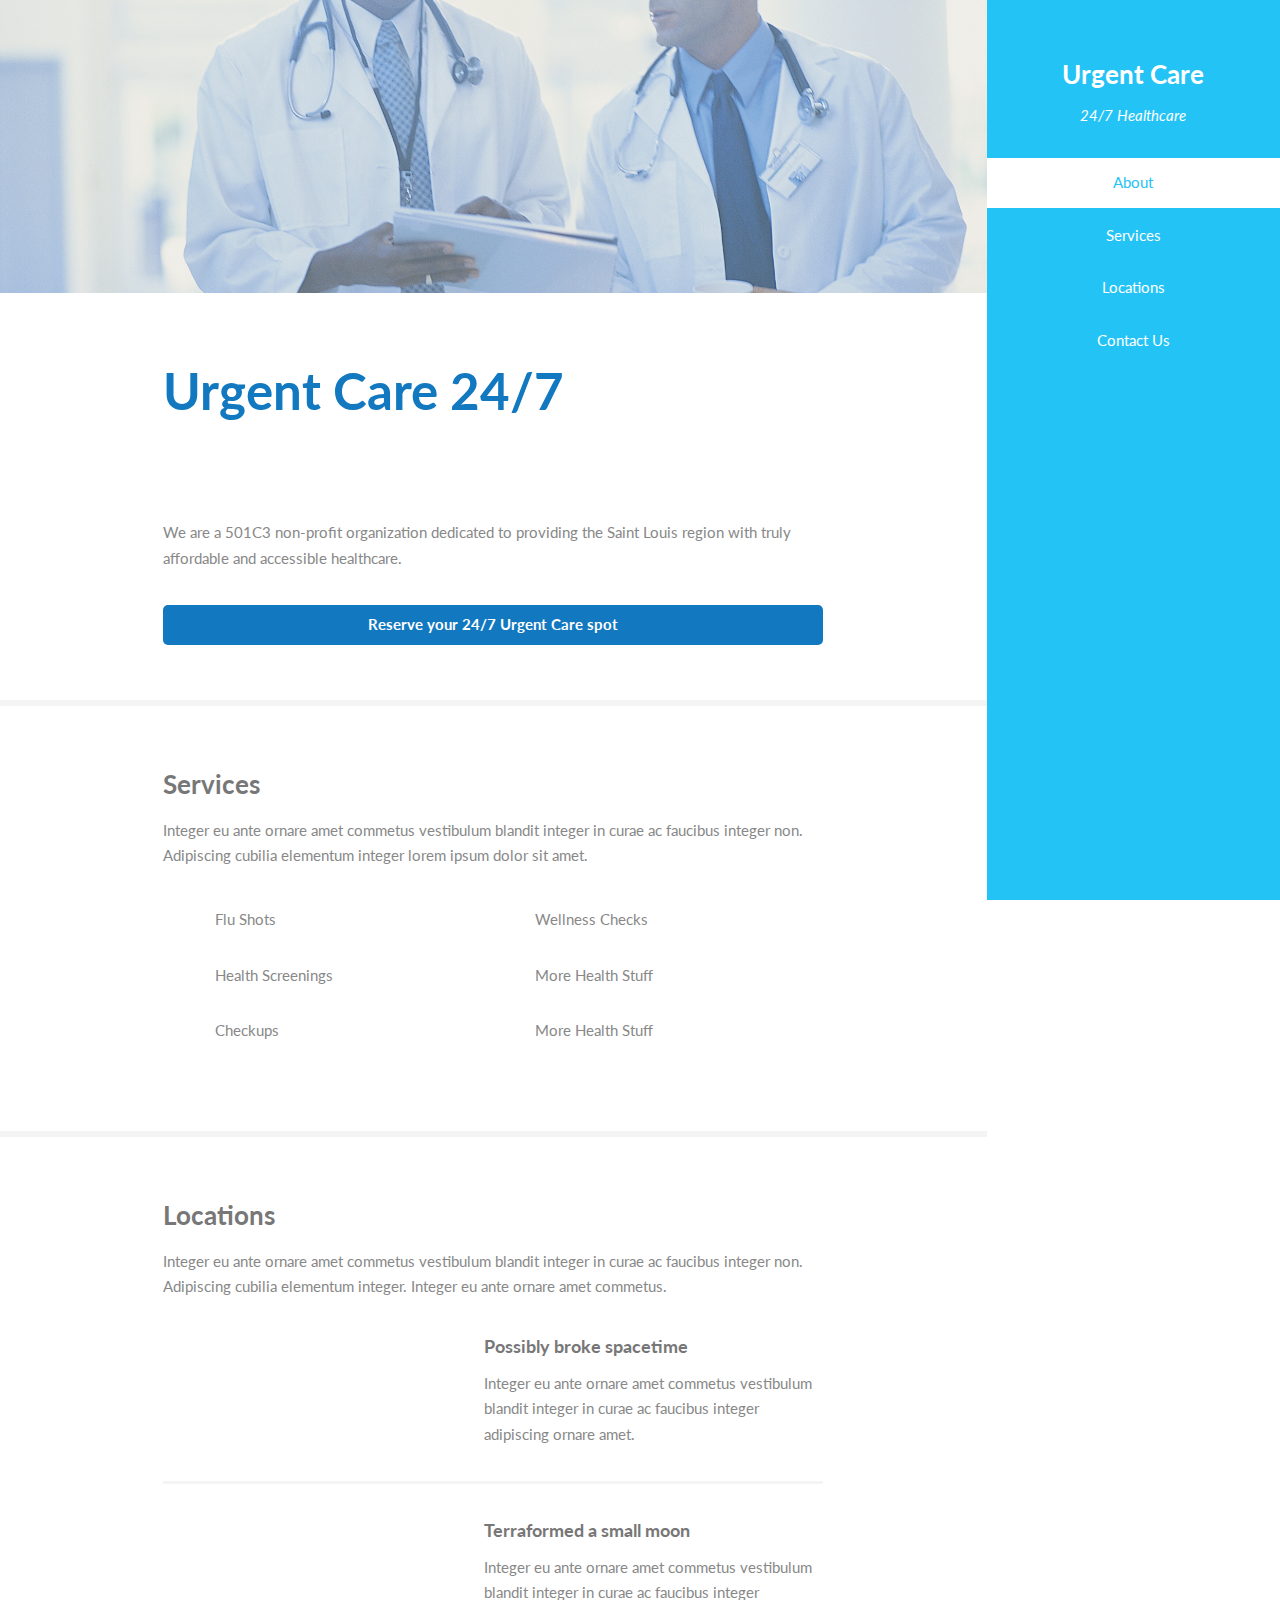
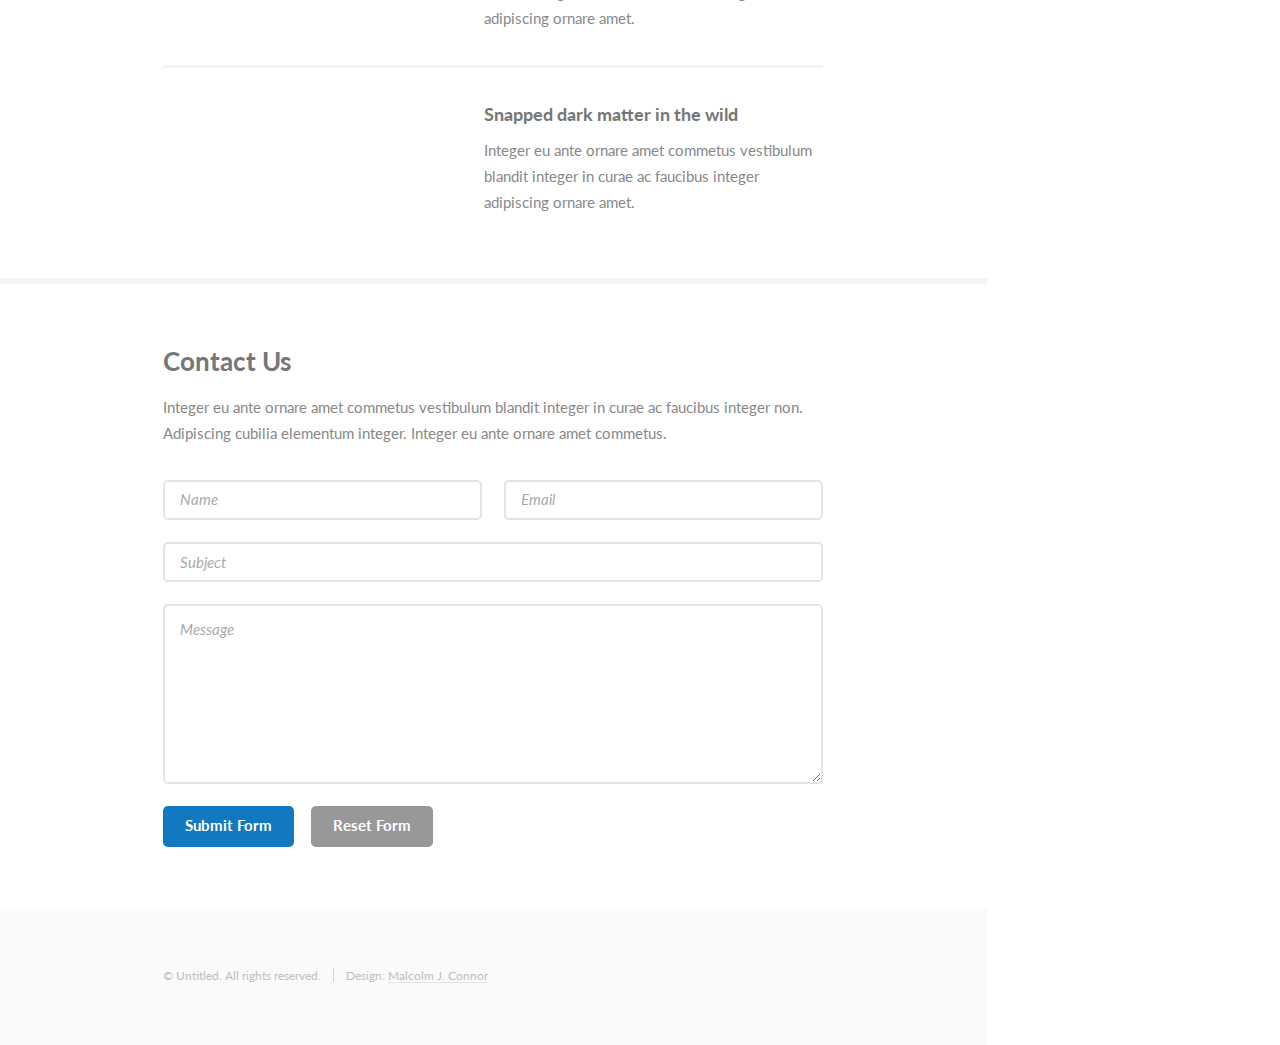
==== commit 123fec99: "updated titles" ====
--- a/index.html
+++ b/index.html
@@ -2,7 +2,7 @@
 
 <html>
 	<head>
-		<title>Urgent Care</title>
+		<title>24/7 Healthcare</title>
 		<meta charset="utf-8" />
 		<meta name="viewport" content="width=device-width, initial-scale=1, user-scalable=no" />
 		<link rel="stylesheet" href="assets/css/main.css" />
@@ -19,9 +19,9 @@
 				<nav id="nav">
 					<ul>
 						<li><a href="#one" class="active">About</a></li>
-						<li><a href="#two">Things I Can Do</a></li>
-						<li><a href="#three">A Few Accomplishments</a></li>
-						<li><a href="#four">Contact</a></li>
+						<li><a href="#two">Services</a></li>
+						<li><a href="#three">Locations</a></li>
+						<li><a href="#four">Contact Us</a></li>
 					</ul>
 				</nav>
 				<footer>
@@ -62,15 +62,15 @@
 						<!-- Two -->
 							<section id="two">
 								<div class="container">
-									<h3>Things I Can Do</h3>
+									<h3>Services</h3>
 									<p>Integer eu ante ornare amet commetus vestibulum blandit integer in curae ac faucibus integer non. Adipiscing cubilia elementum integer lorem ipsum dolor sit amet.</p>
 									<ul class="feature-icons">
-										<li class="icon solid fa-code">Write all the code</li>
-										<li class="icon solid fa-cubes">Stack small boxes</li>
-										<li class="icon solid fa-book">Read books and stuff</li>
-										<li class="icon solid fa-coffee">Drink much coffee</li>
-										<li class="icon solid fa-bolt">Lightning bolt</li>
-										<li class="icon solid fa-users">Shadow clone technique</li>
+										<li class="icon solid fa-code">Flu Shots</li>
+										<li class="icon solid fa-cubes">Wellness Checks</li>
+										<li class="icon solid fa-book">Health Screenings</li>
+										<li class="icon solid fa-coffee">More Health Stuff</li>
+										<li class="icon solid fa-bolt">Checkups</li>
+										<li class="icon solid fa-users">More Health Stuff</li>
 									</ul>
 								</div>
 							</section>
@@ -78,7 +78,7 @@
 						<!-- Three -->
 							<section id="three">
 								<div class="container">
-									<h3>A Few Accomplishments</h3>
+									<h3>Locations</h3>
 									<p>Integer eu ante ornare amet commetus vestibulum blandit integer in curae ac faucibus integer non. Adipiscing cubilia elementum integer. Integer eu ante ornare amet commetus.</p>
 									<div class="features">
 										<article>
@@ -109,7 +109,7 @@
 						<!-- Four -->
 							<section id="four">
 								<div class="container">
-									<h3>Contact Me</h3>
+									<h3>Contact Us</h3>
 									<p>Integer eu ante ornare amet commetus vestibulum blandit integer in curae ac faucibus integer non. Adipiscing cubilia elementum integer. Integer eu ante ornare amet commetus.</p>
 									<form method="post" action="#">
 										<div class="row gtr-uniform">
@@ -119,7 +119,7 @@
 											<div class="col-12"><textarea name="message" id="message" placeholder="Message" rows="6"></textarea></div>
 											<div class="col-12">
 												<ul class="actions">
-													<li><input type="submit" class="primary" value="Send Message" /></li>
+													<li><input type="submit" class="primary" value="Submit Form" /></li>
 													<li><input type="reset" value="Reset Form" /></li>
 												</ul>
 											</div>
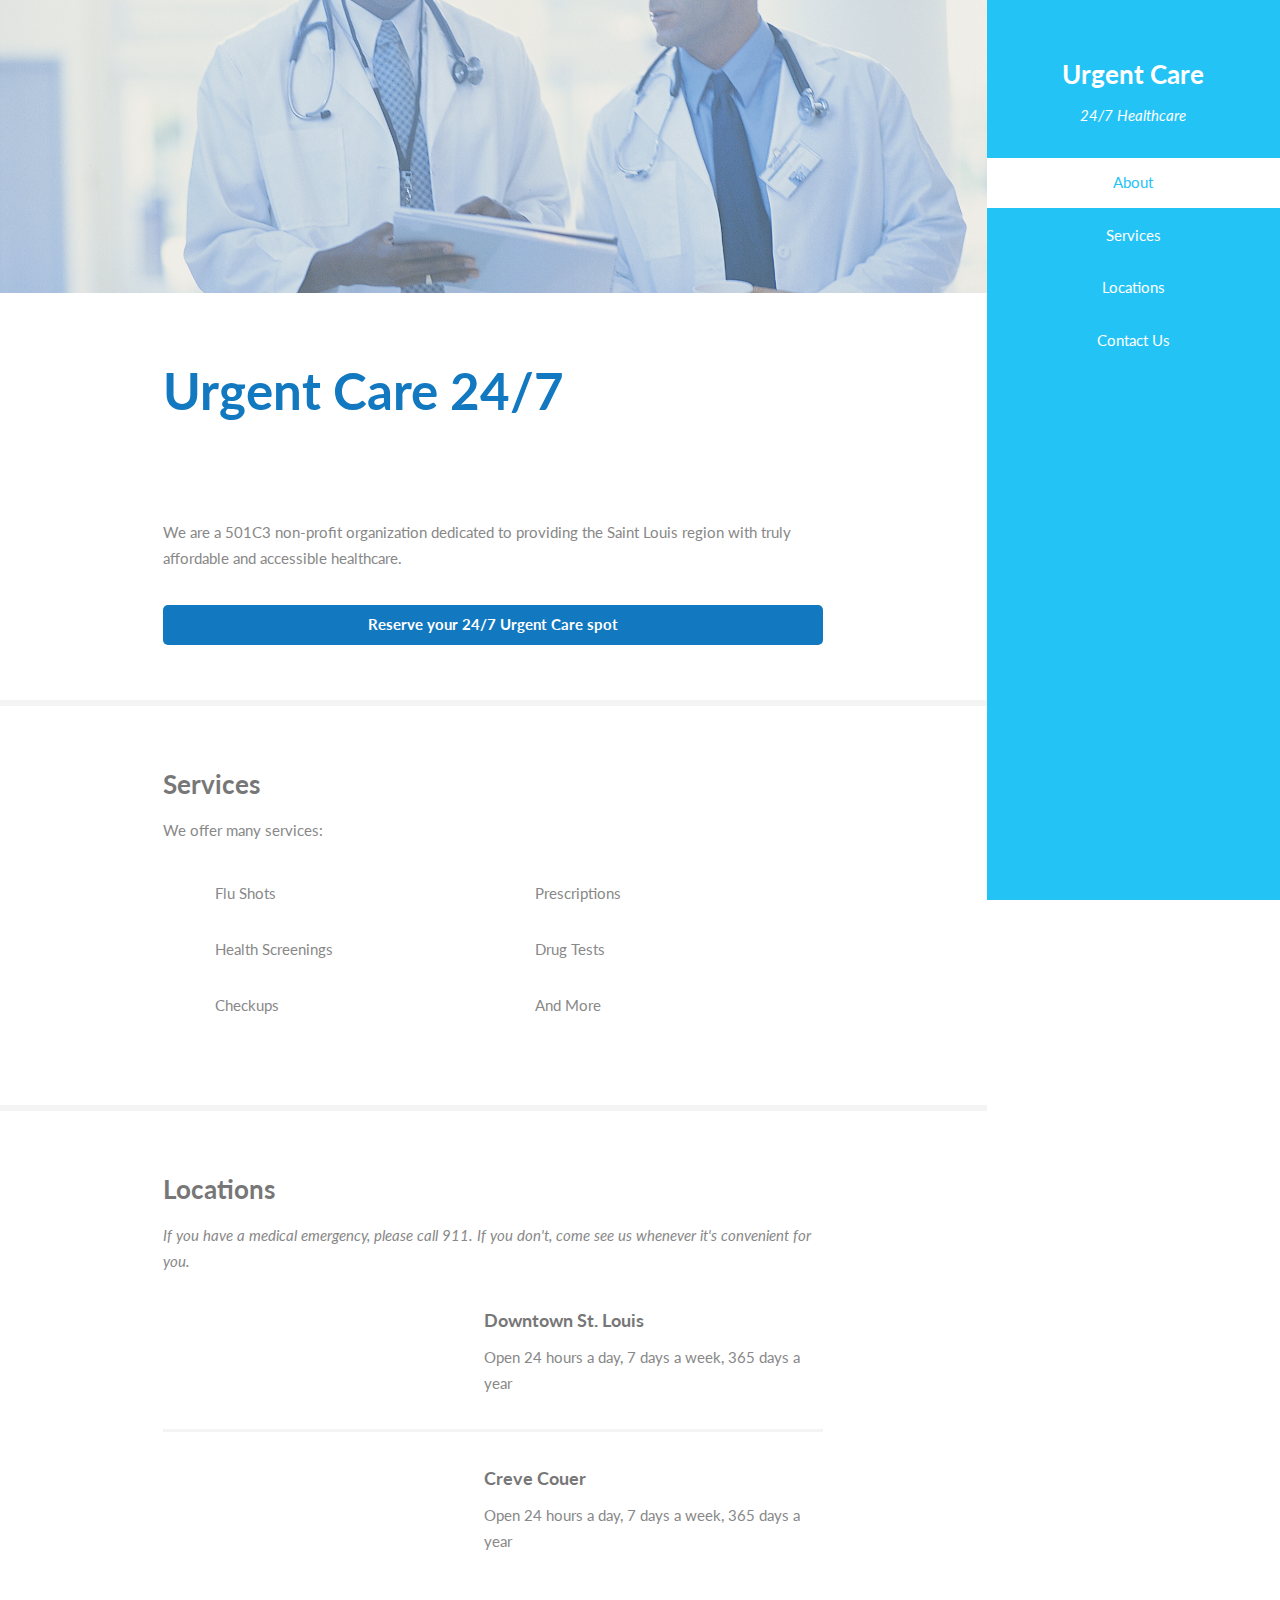
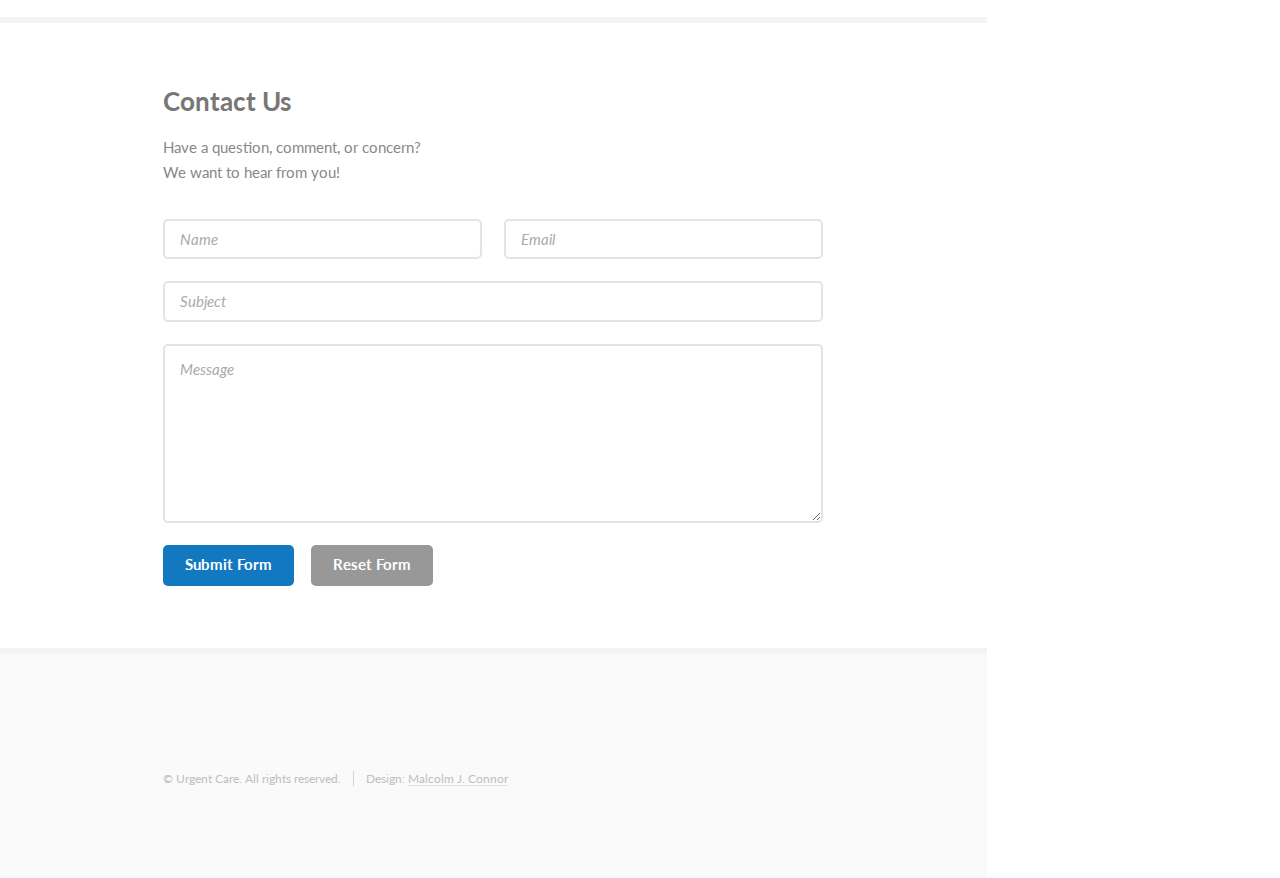
==== commit 7238c065: "locations" ====
--- a/index.html
+++ b/index.html
@@ -63,14 +63,14 @@
 							<section id="two">
 								<div class="container">
 									<h3>Services</h3>
-									<p>Integer eu ante ornare amet commetus vestibulum blandit integer in curae ac faucibus integer non. Adipiscing cubilia elementum integer lorem ipsum dolor sit amet.</p>
+									<p>We offer many services:</p>
 									<ul class="feature-icons">
-										<li class="icon solid fa-code">Flu Shots</li>
-										<li class="icon solid fa-cubes">Wellness Checks</li>
-										<li class="icon solid fa-book">Health Screenings</li>
-										<li class="icon solid fa-coffee">More Health Stuff</li>
-										<li class="icon solid fa-bolt">Checkups</li>
-										<li class="icon solid fa-users">More Health Stuff</li>
+										<li class="icon solid fas fa-syringe">Flu Shots</li>
+										<li class="icon solid fas fa-prescription">Prescriptions</li>
+										<li class="icon solid fas fa-heartbeat">Health Screenings</li>
+										<li class="icon solid fas fa-stethoscope">Drug Tests</li>
+										<li class="icon solid fas fa-user-md">Checkups</li>
+										<li class="icon solid fas fa-plus-square">And More</li>
 									</ul>
 								</div>
 							</section>
@@ -78,28 +78,23 @@
 						<!-- Three -->
 							<section id="three">
 								<div class="container">
+                                    
 									<h3>Locations</h3>
-									<p>Integer eu ante ornare amet commetus vestibulum blandit integer in curae ac faucibus integer non. Adipiscing cubilia elementum integer. Integer eu ante ornare amet commetus.</p>
+                                    <p><i>If you have a medical emergency, please call 911.  If you don't, come see us whenever it's convenient for you.</i></p>
+                    
 									<div class="features">
 										<article>
 											<a href="#" class="image"><img src="images/pic01.jpg" alt="" /></a>
 											<div class="inner">
-												<h4>Possibly broke spacetime</h4>
-												<p>Integer eu ante ornare amet commetus vestibulum blandit integer in curae ac faucibus integer adipiscing ornare amet.</p>
+												<h4>Downtown St. Louis</h4>
+												<p>Open 24 hours a day, 7 days a week, 365 days a year</p>
 											</div>
 										</article>
 										<article>
 											<a href="#" class="image"><img src="images/pic02.jpg" alt="" /></a>
 											<div class="inner">
-												<h4>Terraformed a small moon</h4>
-												<p>Integer eu ante ornare amet commetus vestibulum blandit integer in curae ac faucibus integer adipiscing ornare amet.</p>
-											</div>
-										</article>
-										<article>
-											<a href="#" class="image"><img src="images/pic03.jpg" alt="" /></a>
-											<div class="inner">
-												<h4>Snapped dark matter in the wild</h4>
-												<p>Integer eu ante ornare amet commetus vestibulum blandit integer in curae ac faucibus integer adipiscing ornare amet.</p>
+												<h4>Creve Couer</h4>
+												<p>Open 24 hours a day, 7 days a week, 365 days a year</p>
 											</div>
 										</article>
 									</div>
@@ -110,7 +105,8 @@
 							<section id="four">
 								<div class="container">
 									<h3>Contact Us</h3>
-									<p>Integer eu ante ornare amet commetus vestibulum blandit integer in curae ac faucibus integer non. Adipiscing cubilia elementum integer. Integer eu ante ornare amet commetus.</p>
+									<p>Have a question, comment, or concern? <br> 
+                                        We want to hear from you!</p>
 									<form method="post" action="#">
 										<div class="row gtr-uniform">
 											<div class="col-6 col-12-xsmall"><input type="text" name="name" id="name" placeholder="Name" /></div>
@@ -128,344 +124,11 @@
 								</div>
 							</section>
 
-						<!-- Five -->
-						
-                        <!--
-							<section id="five">
-								<div class="container">
-									<h3>Elements</h3>
-
-									<section>
-										<h4>Text</h4>
-										<p>This is <b>bold</b> and this is <strong>strong</strong>. This is <i>italic</i> and this is <em>emphasized</em>.
-										This is <sup>superscript</sup> text and this is <sub>subscript</sub> text.
-										This is <u>underlined</u> and this is code: <code>for (;;) { ... }</code>. Finally, <a href="#">this is a link</a>.</p>
-										<hr />
-										<header>
-											<h4>Heading with a Subtitle</h4>
-											<p>Lorem ipsum dolor sit amet nullam id egestas urna aliquam</p>
-										</header>
-										<p>Nunc lacinia ante nunc ac lobortis. Interdum adipiscing gravida odio porttitor sem non mi integer non faucibus ornare mi ut ante amet placerat aliquet. Volutpat eu sed ante lacinia sapien lorem accumsan varius montes viverra nibh in adipiscing blandit tempus accumsan.</p>
-										<header>
-											<h5>Heading with a Subtitle</h5>
-											<p>Lorem ipsum dolor sit amet nullam id egestas urna aliquam</p>
-										</header>
-										<p>Nunc lacinia ante nunc ac lobortis. Interdum adipiscing gravida odio porttitor sem non mi integer non faucibus ornare mi ut ante amet placerat aliquet. Volutpat eu sed ante lacinia sapien lorem accumsan varius montes viverra nibh in adipiscing blandit tempus accumsan.</p>
-										<hr />
-										<h2>Heading Level 2</h2>
-										<h3>Heading Level 3</h3>
-										<h4>Heading Level 4</h4>
-										<h5>Heading Level 5</h5>
-										<h6>Heading Level 6</h6>
-										<hr />
-										<h5>Blockquote</h5>
-										<blockquote>Fringilla nisl. Donec accumsan interdum nisi, quis tincidunt felis sagittis eget tempus euismod. Vestibulum ante ipsum primis in faucibus vestibulum. Blandit adipiscing eu felis iaculis volutpat ac adipiscing accumsan faucibus. Vestibulum ante ipsum primis in faucibus lorem ipsum dolor sit amet nullam adipiscing eu felis.</blockquote>
-										<h5>Preformatted</h5>
-										<pre><code>i = 0;
-
-while (!deck.isInOrder()) {
-    print 'Iteration ' + i;
-    deck.shuffle();
-    i++;
-}
-
-print 'It took ' + i + ' iterations to sort the deck.';</code></pre>
-									</section>
-
-									<section>
-										<h4>Lists</h4>
-										<div class="row">
-											<div class="col-6 col-12-xsmall">
-												<h5>Unordered</h5>
-												<ul>
-													<li>Dolor pulvinar etiam magna etiam.</li>
-													<li>Sagittis adipiscing lorem eleifend.</li>
-													<li>Felis enim feugiat dolore viverra.</li>
-												</ul>
-												<h5>Alternate</h5>
-												<ul class="alt">
-													<li>Dolor pulvinar etiam magna etiam.</li>
-													<li>Sagittis adipiscing lorem eleifend.</li>
-													<li>Felis enim feugiat dolore viverra.</li>
-												</ul>
-											</div>
-											<div class="col-6 col-12-xsmall">
-												<h5>Ordered</h5>
-												<ol>
-													<li>Dolor pulvinar etiam magna etiam.</li>
-													<li>Etiam vel felis at lorem sed viverra.</li>
-													<li>Felis enim feugiat dolore viverra.</li>
-													<li>Dolor pulvinar etiam magna etiam.</li>
-													<li>Etiam vel felis at lorem sed viverra.</li>
-													<li>Felis enim feugiat dolore viverra.</li>
-												</ol>
-												<h5>Icons</h5>
-												<ul class="icons">
-													<li><a href="#" class="icon brands fa-twitter"><span class="label">Twitter</span></a></li>
-													<li><a href="#" class="icon brands fa-facebook-f"><span class="label">Facebook</span></a></li>
-													<li><a href="#" class="icon brands fa-instagram"><span class="label">Instagram</span></a></li>
-													<li><a href="#" class="icon brands fa-github"><span class="label">Github</span></a></li>
-													<li><a href="#" class="icon brands fa-dribbble"><span class="label">Dribbble</span></a></li>
-													<li><a href="#" class="icon brands fa-tumblr"><span class="label">Tumblr</span></a></li>
-												</ul>
-											</div>
-										</div>
-										<h5>Actions</h5>
-										<ul class="actions">
-											<li><a href="#" class="button primary">Default</a></li>
-											<li><a href="#" class="button">Default</a></li>
-											<li><a href="#" class="button alt">Default</a></li>
-										</ul>
-										<ul class="actions small">
-											<li><a href="#" class="button primary small">Small</a></li>
-											<li><a href="#" class="button small">Small</a></li>
-											<li><a href="#" class="button alt small">Small</a></li>
-										</ul>
-										<div class="row">
-											<div class="col-3 col-6-medium col-12-xsmall">
-												<ul class="actions stacked">
-													<li><a href="#" class="button primary">Default</a></li>
-													<li><a href="#" class="button">Default</a></li>
-													<li><a href="#" class="button alt">Default</a></li>
-												</ul>
-											</div>
-											<div class="col-3 col-6 col-12-xsmall">
-												<ul class="actions stacked">
-													<li><a href="#" class="button primary small">Small</a></li>
-													<li><a href="#" class="button small">Small</a></li>
-													<li><a href="#" class="button alt small">Small</a></li>
-												</ul>
-											</div>
-											<div class="col-3 col-6-medium col-12-xsmall">
-												<ul class="actions stacked">
-													<li><a href="#" class="button primary fit">Default</a></li>
-													<li><a href="#" class="button fit">Default</a></li>
-													<li><a href="#" class="button alt fit">Default</a></li>
-												</ul>
-											</div>
-											<div class="col-3 col-6-medium col-12-xsmall">
-												<ul class="actions stacked">
-													<li><a href="#" class="button primary small fit">Small</a></li>
-													<li><a href="#" class="button small fit">Small</a></li>
-													<li><a href="#" class="button alt small fit">Small</a></li>
-												</ul>
-											</div>
-										</div>
-									</section>
-
-									<section>
-										<h4>Table</h4>
-										<h5>Default</h5>
-										<div class="table-wrapper">
-											<table>
-												<thead>
-													<tr>
-														<th>Name</th>
-														<th>Description</th>
-														<th>Price</th>
-													</tr>
-												</thead>
-												<tbody>
-													<tr>
-														<td>Item One</td>
-														<td>Ante turpis integer aliquet porttitor.</td>
-														<td>29.99</td>
-													</tr>
-													<tr>
-														<td>Item Two</td>
-														<td>Vis ac commodo adipiscing arcu aliquet.</td>
-														<td>19.99</td>
-													</tr>
-													<tr>
-														<td>Item Three</td>
-														<td> Morbi faucibus arcu accumsan lorem.</td>
-														<td>29.99</td>
-													</tr>
-													<tr>
-														<td>Item Four</td>
-														<td>Vitae integer tempus condimentum.</td>
-														<td>19.99</td>
-													</tr>
-													<tr>
-														<td>Item Five</td>
-														<td>Ante turpis integer aliquet porttitor.</td>
-														<td>29.99</td>
-													</tr>
-												</tbody>
-												<tfoot>
-													<tr>
-														<td colspan="2"></td>
-														<td>100.00</td>
-													</tr>
-												</tfoot>
-											</table>
-										</div>
-
-										<h5>Alternate</h5>
-										<div class="table-wrapper">
-											<table class="alt">
-												<thead>
-													<tr>
-														<th>Name</th>
-														<th>Description</th>
-														<th>Price</th>
-													</tr>
-												</thead>
-												<tbody>
-													<tr>
-														<td>Item One</td>
-														<td>Ante turpis integer aliquet porttitor.</td>
-														<td>29.99</td>
-													</tr>
-													<tr>
-														<td>Item Two</td>
-														<td>Vis ac commodo adipiscing arcu aliquet.</td>
-														<td>19.99</td>
-													</tr>
-													<tr>
-														<td>Item Three</td>
-														<td> Morbi faucibus arcu accumsan lorem.</td>
-														<td>29.99</td>
-													</tr>
-													<tr>
-														<td>Item Four</td>
-														<td>Vitae integer tempus condimentum.</td>
-														<td>19.99</td>
-													</tr>
-													<tr>
-														<td>Item Five</td>
-														<td>Ante turpis integer aliquet porttitor.</td>
-														<td>29.99</td>
-													</tr>
-												</tbody>
-												<tfoot>
-													<tr>
-														<td colspan="2"></td>
-														<td>100.00</td>
-													</tr>
-												</tfoot>
-											</table>
-										</div>
-									</section>
-
-									<section>
-										<h4>Buttons</h4>
-										<ul class="actions">
-											<li><a href="#" class="button primary">Primary</a></li>
-											<li><a href="#" class="button">Default</a></li>
-											<li><a href="#" class="button alt">Alternate</a></li>
-										</ul>
-										<ul class="actions">
-											<li><a href="#" class="button primary large">Large</a></li>
-											<li><a href="#" class="button">Default</a></li>
-											<li><a href="#" class="button alt small">Small</a></li>
-										</ul>
-										<ul class="actions fit">
-											<li><a href="#" class="button primary fit">Fit</a></li>
-											<li><a href="#" class="button fit">Fit</a></li>
-											<li><a href="#" class="button alt fit">Fit</a></li>
-										</ul>
-										<ul class="actions fit small">
-											<li><a href="#" class="button primary fit small">Fit + Small</a></li>
-											<li><a href="#" class="button fit small">Fit + Small</a></li>
-											<li><a href="#" class="button alt fit small">Fit + Small</a></li>
-										</ul>
-										<ul class="actions">
-											<li><a href="#" class="button primary icon solid fa-download">Icon</a></li>
-											<li><a href="#" class="button icon solid fa-download">Icon</a></li>
-											<li><a href="#" class="button alt icon solid fa-check">Icon</a></li>
-										</ul>
-										<ul class="actions">
-											<li><span class="button primary disabled">Primary</span></li>
-											<li><span class="button disabled">Default</span></li>
-											<li><span class="button alt disabled">Alternate</span></li>
-										</ul>
-									</section>
-
-									<section>
-										<h4>Form</h4>
-										<form method="post" action="#">
-											<div class="row gtr-uniform">
-												<div class="col-6 col-12-xsmall">
-													<input type="text" name="demo-name" id="demo-name" value="" placeholder="Name" />
-												</div>
-												<div class="col-6 col-12-xsmall">
-													<input type="email" name="demo-email" id="demo-email" value="" placeholder="Email" />
-												</div>
-												<div class="col-12">
-													<select name="demo-category" id="demo-category">
-														<option value="">- Category -</option>
-														<option value="1">Manufacturing</option>
-														<option value="1">Shipping</option>
-														<option value="1">Administration</option>
-														<option value="1">Human Resources</option>
-													</select>
-												</div>
-												<div class="col-4 col-12-medium">
-													<input type="radio" id="demo-priority-low" name="demo-priority" checked>
-													<label for="demo-priority-low">Low Priority</label>
-												</div>
-												<div class="col-4 col-12-medium">
-													<input type="radio" id="demo-priority-normal" name="demo-priority">
-													<label for="demo-priority-normal">Normal Priority</label>
-												</div>
-												<div class="col-4 col-12-medium">
-													<input type="radio" id="demo-priority-high" name="demo-priority">
-													<label for="demo-priority-high">High Priority</label>
-												</div>
-												<div class="col-6 col-12-medium">
-													<input type="checkbox" id="demo-copy" name="demo-copy">
-													<label for="demo-copy">Email me a copy of this message</label>
-												</div>
-												<div class="col-6 col-12-medium">
-													<input type="checkbox" id="demo-human" name="demo-human" checked>
-													<label for="demo-human">I am a human and not a robot</label>
-												</div>
-												<div class="col-12">
-													<textarea name="demo-message" id="demo-message" placeholder="Enter your message" rows="6"></textarea>
-												</div>
-												<div class="col-12">
-													<ul class="actions">
-														<li><input type="submit" value="Send Message" /></li>
-														<li><input type="reset" value="Reset" class="alt" /></li>
-													</ul>
-												</div>
-											</div>
-										</form>
-									</section>
-
-									<section>
-										<h4>Image</h4>
-										<h5>Fit</h5>
-										<span class="image fit"><img src="images/banner.jpg" alt="" /></span>
-										<div class="box alt">
-											<div class="row gtr-50 gtr-uniform">
-												<div class="col-4"><span class="image fit"><img src="images/pic01.jpg" alt="" /></span></div>
-												<div class="col-4"><span class="image fit"><img src="images/pic02.jpg" alt="" /></span></div>
-												<div class="col-4"><span class="image fit"><img src="images/pic03.jpg" alt="" /></span></div>
-												<div class="col-4"><span class="image fit"><img src="images/pic02.jpg" alt="" /></span></div>
-												<div class="col-4"><span class="image fit"><img src="images/pic03.jpg" alt="" /></span></div>
-												<div class="col-4"><span class="image fit"><img src="images/pic01.jpg" alt="" /></span></div>
-												<div class="col-4"><span class="image fit"><img src="images/pic03.jpg" alt="" /></span></div>
-												<div class="col-4"><span class="image fit"><img src="images/pic01.jpg" alt="" /></span></div>
-												<div class="col-4"><span class="image fit"><img src="images/pic02.jpg" alt="" /></span></div>
-											</div>
-										</div>
-										<h5>Left &amp; Right</h5>
-										<p><span class="image left"><img src="images/avatar.jpg" alt="" /></span>Fringilla nisl. Donec accumsan interdum nisi, quis tincidunt felis sagittis eget. tempus euismod. Vestibulum ante ipsum primis in faucibus vestibulum. Blandit adipiscing eu felis iaculis volutpat ac adipiscing accumsan eu faucibus. Integer ac pellentesque praesent tincidunt felis sagittis eget. tempus euismod. Vestibulum ante ipsum primis in faucibus vestibulum. Blandit adipiscing eu felis iaculis volutpat ac adipiscing accumsan eu faucibus. Integer ac pellentesque praesent. Donec accumsan interdum nisi, quis tincidunt felis sagittis eget. tempus euismod. Vestibulum ante ipsum primis in faucibus vestibulum. Blandit adipiscing eu felis iaculis volutpat ac adipiscing accumsan eu faucibus. Integer ac pellentesque praesent tincidunt felis sagittis eget. tempus euismod. Vestibulum ante ipsum primis in faucibus vestibulum. Blandit adipiscing eu felis iaculis volutpat ac adipiscing accumsan eu faucibus. Integer ac pellentesque praesent.</p>
-										<p><span class="image right"><img src="images/avatar.jpg" alt="" /></span>Fringilla nisl. Donec accumsan interdum nisi, quis tincidunt felis sagittis eget. tempus euismod. Vestibulum ante ipsum primis in faucibus vestibulum. Blandit adipiscing eu felis iaculis volutpat ac adipiscing accumsan eu faucibus. Integer ac pellentesque praesent tincidunt felis sagittis eget. tempus euismod. Vestibulum ante ipsum primis in faucibus vestibulum. Blandit adipiscing eu felis iaculis volutpat ac adipiscing accumsan eu faucibus. Integer ac pellentesque praesent. Donec accumsan interdum nisi, quis tincidunt felis sagittis eget. tempus euismod. Vestibulum ante ipsum primis in faucibus vestibulum. Blandit adipiscing eu felis iaculis volutpat ac adipiscing accumsan eu faucibus. Integer ac pellentesque praesent tincidunt felis sagittis eget. tempus euismod. Vestibulum ante ipsum primis in faucibus vestibulum. Blandit adipiscing eu felis iaculis volutpat ac adipiscing accumsan eu faucibus. Integer ac pellentesque praesent.</p>
-									</section>
-
-								</div>
-							</section>
-				-->		
-					</div>
-
 				<!-- Footer -->
 					<section id="footer">
 						<div class="container">
 							<ul class="copyright">
-								<li>&copy; Untitled. All rights reserved.</li><li>Design: <a href="http://malcolmjconnor.com">Malcolm J. Connor</a></li>
+								<li>&copy; Urgent Care. All rights reserved.</li><li>Design: <a href="http://malcolmjconnor.com">Malcolm J. Connor</a></li>
 							</ul>
 						</div>
 					</section>
